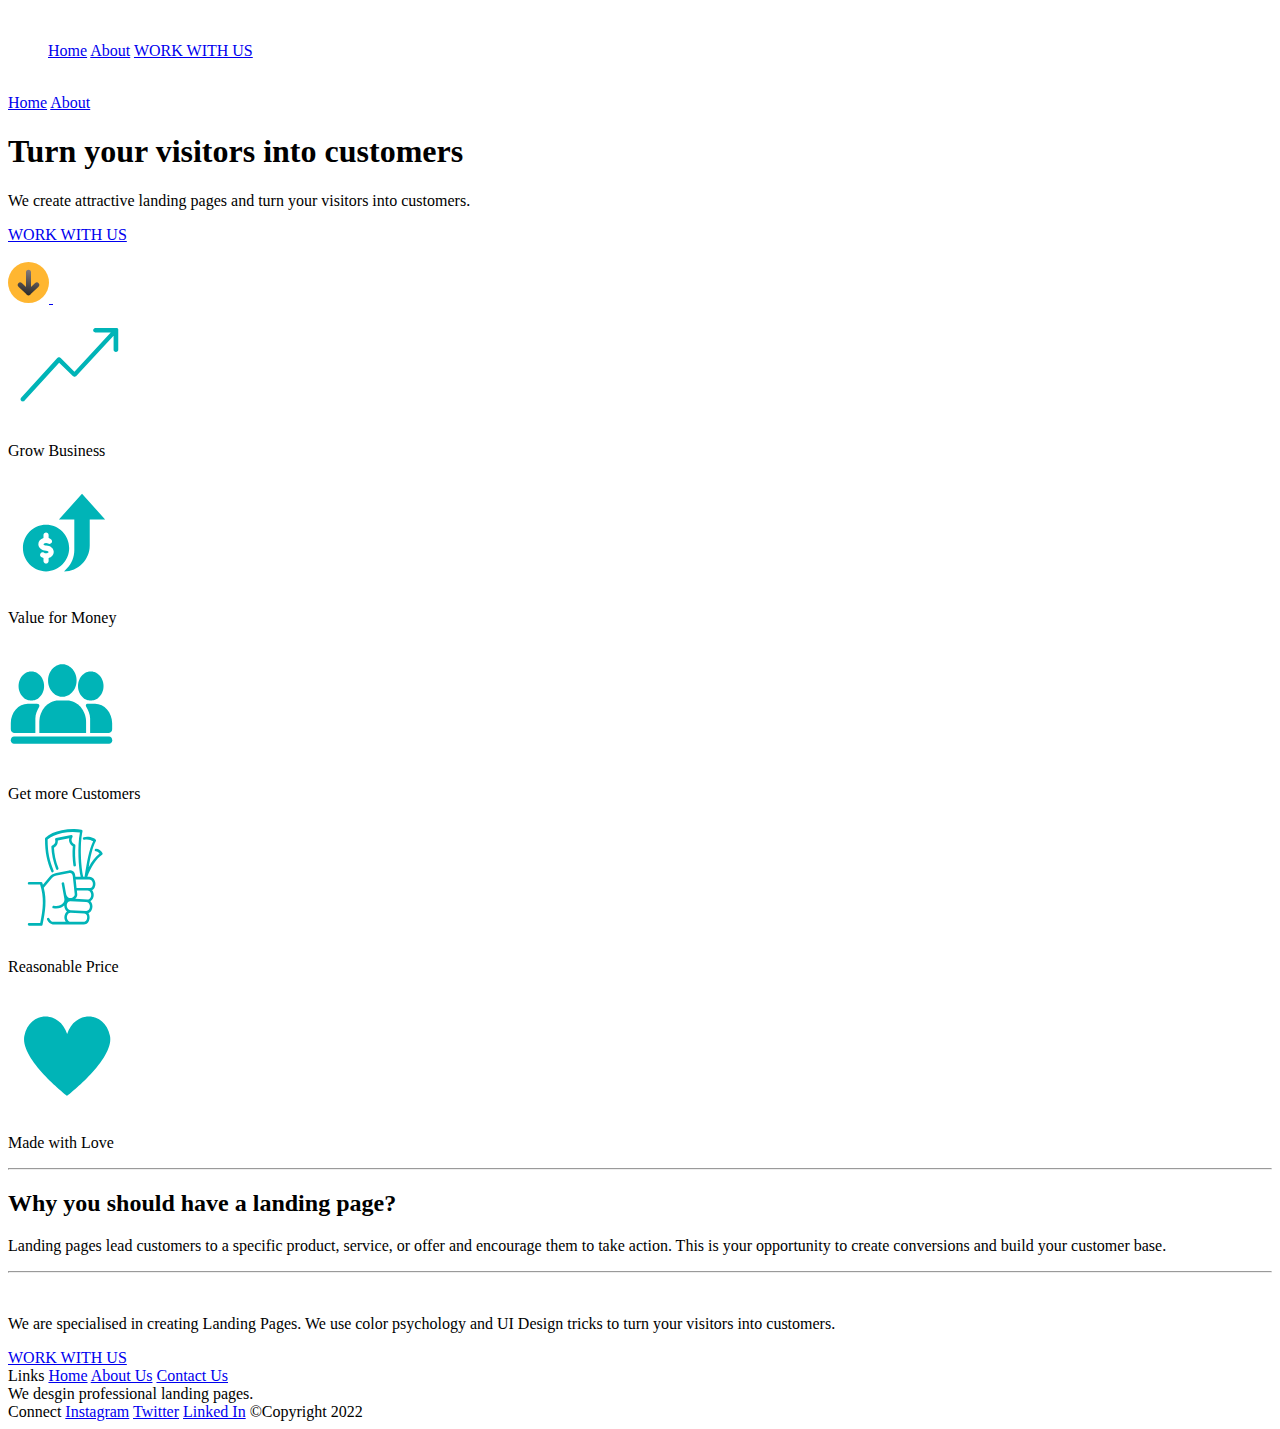
==== index.html @ e15933d2 "Renamed" ====
<!DOCTYPE html>
<html lang="en">
<head>
    <meta charset="UTF-8">
    <meta http-equiv="X-UA-Compatible" content="IE=edge">
    <meta name="viewport" content="width=device-width, initial-scale=1.0">
    <link rel="stylesheet" href="/stylesheets/style.css">
    <link rel="stylesheet" href="/stylesheets/about.css">
    <link rel="stylesheet" href="/stylesheets/style.css">
    <link rel="stylesheet" href="/stylesheets/work.css">
    <script src="/javascripts/script.js"></script>
    <title>Web Fly - Build professional websites</title>
</head>
<body>
    <nav>
        <div class="topNav">
            <div class="navLeft">
                <a href="/" class="logoBtn">
                <img src="images/logo.png" alt="">
                </a>
            </div>
            <div class="navRight">
                <ul>
                    <a class="h-link" href="home.html">Home</a>
                    <a class="h-link" href="about.html">About</a>
                    <a href="mailto:webfly.official@gmail.com" class="cta">WORK WITH US</a>
                </ul>
                <div class="navbar-link" href="javascript:void(0);" onclick="myFunction()">
                    <img class="navbar" id="open" src="images/bars-solid.png" alt="">
                    <img class="navbar" id="close" src="images/close.png" alt="">
    
                </div>
            </div>
        </div>
            <div id="extend">
                <li>
                    <a href="home.html">Home</a>
                    <a href="about.html">About</a>
                </li>
            </div>
    </nav>
    <section class="home">
        <div id="hero">
            <div class="content">
                <div class="top">
                    <div data-aos="fade-right" class="leftHero">
                        <h1>Turn your visitors into customers</h1>
                        <p>We create attractive landing pages and turn your visitors into customers.</p>
                        <a href="mailto:webfly.official@gmail.com" class="cta-home">WORK WITH US</a>
                    </div>
                    <div class="rightHero">
                        <img data-aos="fade-in" src="images/bg.png" alt="">
                    </div>
                </div>
                <div class="bottom">
                    <a href="#scrolling">
                        <svg class="arrow" width="41" height="41" viewBox="0 0 41 41" fill="none" xmlns="http://www.w3.org/2000/svg">
                            <circle cx="20.5" cy="20.5" r="20.5" fill="#FFB631" />
                            <path d="M20.5003 10.25V30.75M20.5003 30.75L28.8521 22.9227M20.5003 30.75L12.1484 22.9227"
                                stroke="url(#paint0_linear_222_142)" stroke-width="5" stroke-linecap="round"
                                stroke-linejoin="round" />
                            <defs>
                                <linearGradient id="paint0_linear_222_142" x1="28.8521" y1="-26.9737" x2="15.0859"
                                    y2="45.3356" gradientUnits="userSpaceOnUse">
                                    <stop stop-color="#FFEFEF" />
                                    <stop offset="1" />
                                </linearGradient>
                            </defs>
                        </svg>
    
                    </a>
                    <img class="wave" src="images/wave.png" alt="">
                </div>
            </div>
        </div>
        <div id="contents">
            <div id="scrolling" class="benifits">
                <div class="icon">
                    <svg width="123" height="115" viewBox="0 0 123 115" fill="none" xmlns="http://www.w3.org/2000/svg">
                        <path
                            d="M110.208 22.8023V22.322C110.224 22.2058 110.224 22.0896 110.208 21.9734C110.156 21.8536 110.079 21.7518 109.974 21.6679L109.695 21.2762H109.368C109.244 21.1768 109.104 21.1037 108.949 21.0582H87.5026C87.3488 21.0582 87.1976 21.0713 87.0477 21.1001C86.8978 21.1276 86.7518 21.1696 86.6108 21.2235C86.4686 21.2786 86.3341 21.3457 86.2072 21.4247C86.0804 21.505 85.9625 21.5948 85.8536 21.6967C85.746 21.7973 85.6486 21.9075 85.564 22.0273C85.4795 22.1459 85.4077 22.2717 85.3488 22.4034C85.2899 22.5364 85.2463 22.6718 85.2155 22.8131C85.1861 22.9533 85.1707 23.0946 85.1707 23.2384C85.1707 23.3809 85.1861 23.5235 85.2155 23.6636C85.2463 23.8038 85.2899 23.9404 85.3488 24.0721C85.4077 24.2051 85.4795 24.3309 85.564 24.4495C85.6486 24.5681 85.746 24.6783 85.8536 24.7801C85.9625 24.8807 86.0804 24.9718 86.2072 25.0508C86.3341 25.1311 86.4686 25.1982 86.6095 25.2521C86.7518 25.3072 86.8978 25.3491 87.0477 25.3767C87.1976 25.4042 87.3488 25.4186 87.5026 25.4186H102.748L66.4286 64.6635L52.7218 50.9282C52.4975 50.6958 52.2298 50.5221 51.9171 50.4071C51.6058 50.2921 51.2842 50.2478 50.9498 50.2741C50.6244 50.2885 50.3143 50.3652 50.0222 50.5018C49.73 50.6383 49.4802 50.824 49.2714 51.0588L13.0927 90.7841C12.994 90.8943 12.9095 91.0129 12.8365 91.1399C12.7634 91.2656 12.7032 91.3986 12.6571 91.5352C12.6122 91.6729 12.5802 91.8131 12.5635 91.9557C12.5469 92.0982 12.5456 92.242 12.5584 92.3845C12.5712 92.5283 12.5981 92.6684 12.6404 92.8074C12.6827 92.9451 12.7391 93.0781 12.8083 93.2063C12.8787 93.3344 12.9607 93.4554 13.0555 93.5692C13.1504 93.6818 13.2554 93.7861 13.372 93.8795C13.4873 93.9729 13.6116 94.0544 13.7449 94.1251C13.8768 94.1957 14.0165 94.2521 14.1613 94.2964C14.3073 94.3407 14.456 94.3706 14.6071 94.3874C14.7583 94.403 14.9108 94.4054 15.0633 94.3934C15.2145 94.3814 15.3644 94.3551 15.5104 94.3143C15.6578 94.2748 15.7987 94.2209 15.9332 94.155C16.0678 94.0879 16.1946 94.0101 16.3125 93.919C16.4316 93.8292 16.5393 93.7286 16.6354 93.6184L51.1369 55.6803L64.8437 68.9808C64.9551 69.0898 65.0769 69.188 65.2088 69.2743C65.3408 69.3605 65.4817 69.4336 65.6304 69.4935C65.7777 69.5534 65.9314 69.5977 66.089 69.6289C66.2479 69.6588 66.4068 69.6744 66.5682 69.6744C66.7297 69.6744 66.8898 69.6588 67.0474 69.6289C67.2063 69.5977 67.3588 69.5534 67.5074 69.4935C67.656 69.4336 67.7957 69.3605 67.9289 69.2743C68.0609 69.188 68.1826 69.0898 68.2941 68.9808L105.593 28.8195V42.774C105.593 42.9165 105.607 43.0579 105.636 43.1993C105.667 43.3394 105.71 43.476 105.769 43.6077C105.828 43.7407 105.9 43.8653 105.985 43.9851C106.07 44.1037 106.167 44.2139 106.274 44.3157C106.383 44.4163 106.501 44.5074 106.628 44.5864C106.755 44.6655 106.889 44.7326 107.031 44.7877C107.172 44.8428 107.318 44.8835 107.468 44.9123C107.618 44.9398 107.769 44.9542 107.923 44.9542C108.076 44.9542 108.228 44.9398 108.378 44.9123C108.528 44.8835 108.674 44.8428 108.815 44.7877C108.957 44.7326 109.09 44.6655 109.218 44.5864C109.345 44.5074 109.463 44.4163 109.571 44.3157C109.68 44.2139 109.776 44.1037 109.862 43.9851C109.946 43.8653 110.018 43.7407 110.077 43.6077C110.136 43.476 110.179 43.3394 110.209 43.1993C110.24 43.0579 110.254 42.9165 110.254 42.774V22.8023H110.208Z"
                            fill="#00B4B7" />
                    </svg>
                    <p>Grow Business</p>
                </div>
                <div class="icon">
                    <svg width="112" height="113" viewBox="0 0 112 113" fill="none" xmlns="http://www.w3.org/2000/svg">
                        <path
                            d="M38.0546 48.7536C25.2866 48.7536 14.9336 59.1979 14.9336 72.0763C14.9336 84.956 25.2866 95.3991 38.0546 95.3991C50.8226 95.3991 61.1756 84.956 61.1756 72.0763C61.1756 59.1979 50.8226 48.7536 38.0546 48.7536ZM40.6236 82.0427V85.0337C40.6236 86.4638 39.4733 87.6244 38.0546 87.6244C36.6359 87.6244 35.4856 86.4638 35.4856 85.0337V82.0851C34.6584 81.8461 33.8826 81.4883 33.1838 81.0222C32.0066 80.2288 31.6881 78.6174 32.4744 77.425C33.2654 76.2385 34.8591 75.9277 36.0409 76.7105C36.5753 77.0672 37.2741 77.259 38.0546 77.259C39.6273 77.259 40.6236 76.4092 40.6236 75.9642C40.6236 75.5181 39.6273 74.6683 38.0546 74.6683C33.8056 74.6683 30.3476 71.7609 30.3476 68.1896C30.3476 65.3752 32.5001 63.001 35.4856 62.11V59.1202C35.4856 57.6888 36.6359 56.5282 38.0546 56.5282C39.4733 56.5282 40.6236 57.6888 40.6236 59.1202V62.0688C41.4508 62.3065 42.2266 62.6644 42.9254 63.1317C44.1026 63.9239 44.4211 65.5365 43.6348 66.7277C42.8484 67.9153 41.2559 68.2308 40.0683 67.4433C39.5339 67.0855 38.8351 66.8936 38.0546 66.8936C36.4819 66.8936 35.4856 67.7435 35.4856 68.1896C35.4856 68.6357 36.4819 69.4856 38.0546 69.4856C42.3036 69.4856 45.7616 72.393 45.7616 75.9642C45.7616 78.7775 43.6091 81.1516 40.6236 82.0427Z"
                            fill="#00B4B7" />
                        <path
                            d="M74.0204 17.6574L50.8994 43.5709H66.3134V74.2999C66.3134 81.1729 63.6056 87.7645 58.7919 92.6212L56.0374 95.3991C70.2229 95.3991 81.7274 83.7954 81.7274 69.4856V43.5709H97.1414L74.0204 17.6574Z"
                            fill="#00B4B7" />
                    </svg>
                    <p>Value for Money</p>
                </div>
                <div class="icon">
                    <svg width="107" height="122" viewBox="0 0 107 122" fill="none" xmlns="http://www.w3.org/2000/svg">
                        <path
                            d="M68.5777 37.5302C68.5777 38.0627 68.5543 38.5939 68.5086 39.1251C68.4629 39.6551 68.3938 40.1812 68.3035 40.7035C68.2121 41.2271 68.0984 41.7431 67.9625 42.2527C67.8276 42.7623 67.6704 43.2642 67.491 43.7561C67.3127 44.2491 67.1132 44.7295 66.8925 45.1997C66.6729 45.6699 66.4333 46.1262 66.1736 46.5697C65.9139 47.0119 65.6352 47.4402 65.3399 47.8519C65.0434 48.2637 64.7291 48.6577 64.3991 49.0351C64.0692 49.4113 63.7237 49.7684 63.3626 50.1064C63.0015 50.4445 62.6258 50.7622 62.238 51.0583C61.849 51.3544 61.4488 51.6276 61.0376 51.8792C60.6252 52.1308 60.2027 52.3583 59.7714 52.5617C59.34 52.765 58.9009 52.9454 58.454 53.0992C58.007 53.2543 57.5534 53.3839 57.0953 53.4881C56.6372 53.591 56.1757 53.6698 55.711 53.7219C55.2462 53.774 54.7803 53.8007 54.3133 53.8007C53.8451 53.8007 53.3793 53.774 52.9145 53.7219C52.4497 53.6698 51.9883 53.591 51.5302 53.4881C51.0721 53.3839 50.6195 53.2543 50.1726 53.0992C49.7245 52.9454 49.2854 52.765 48.854 52.5617C48.4227 52.3583 48.0003 52.1308 47.589 51.8792C47.1766 51.6276 46.7765 51.3544 46.3875 51.0583C45.9996 50.7622 45.6251 50.4445 45.264 50.1064C44.9028 49.7684 44.5562 49.4113 44.2263 49.0351C43.8964 48.6577 43.5832 48.2637 43.2867 47.8519C42.9902 47.4402 42.7116 47.0119 42.4519 46.5697C42.1933 46.1262 41.9525 45.6699 41.733 45.1997C41.5123 44.7295 41.3128 44.2491 41.1344 43.7561C40.955 43.2642 40.7978 42.7623 40.663 42.2527C40.527 41.7431 40.4133 41.2271 40.323 40.7035C40.2316 40.1812 40.1625 39.6551 40.1168 39.1251C40.0711 38.5939 40.0488 38.0627 40.0488 37.5302C40.0488 36.9965 40.0711 36.4653 40.1168 35.9353C40.1625 35.4041 40.2316 34.878 40.323 34.3557C40.4133 33.8334 40.527 33.3162 40.663 32.8066C40.7978 32.297 40.955 31.7962 41.1344 31.3032C41.3128 30.8113 41.5123 30.3297 41.733 29.8595C41.9525 29.3906 42.1933 28.9331 42.4519 28.4908C42.7116 28.0473 42.9902 27.6203 43.2867 27.2085C43.5832 26.7955 43.8964 26.4016 44.2263 26.0254C44.5562 25.648 44.9028 25.2908 45.264 24.9528C45.6251 24.6148 45.9996 24.2971 46.3875 24.001C46.7765 23.7048 47.1766 23.4316 47.589 23.1813C48.0003 22.9296 48.4227 22.7022 48.854 22.4976C49.2854 22.2942 49.7245 22.115 50.1726 21.96C50.6195 21.805 51.0721 21.6766 51.5302 21.5724C51.9883 21.4682 52.4497 21.3907 52.9145 21.3373C53.3793 21.2852 53.8451 21.2598 54.3133 21.2598C54.7803 21.2598 55.2462 21.2852 55.711 21.3373C56.1757 21.3907 56.6372 21.4682 57.0953 21.5724C57.5534 21.6766 58.007 21.805 58.454 21.96C58.9009 22.115 59.34 22.2942 59.7714 22.4976C60.2027 22.7022 60.6252 22.9296 61.0376 23.1813C61.4488 23.4316 61.849 23.7048 62.238 24.001C62.6258 24.2971 63.0015 24.6148 63.3626 24.9528C63.7237 25.2908 64.0692 25.648 64.3991 26.0254C64.7291 26.4016 65.0434 26.7955 65.3399 27.2085C65.6352 27.6203 65.9139 28.0473 66.1736 28.4908C66.4333 28.9331 66.6729 29.3906 66.8925 29.8595C67.1132 30.3297 67.3127 30.8113 67.491 31.3032C67.6704 31.7962 67.8276 32.297 67.9625 32.8066C68.0984 33.3162 68.2121 33.8334 68.3035 34.3557C68.3938 34.878 68.4629 35.4041 68.5086 35.9353C68.5543 36.4653 68.5777 36.9965 68.5777 37.5302Z"
                            fill="#00B4B7" />
                        <path
                            d="M101.068 100.804H5.97261C4.2294 100.804 2.80273 99.1758 2.80273 97.1882C2.80273 95.1994 4.2294 93.5727 5.97261 93.5727H101.068C102.812 93.5727 104.238 95.1994 104.238 97.1882C104.238 99.1758 102.812 100.804 101.068 100.804Z"
                            fill="#00B4B7" />
                        <path
                            d="M78.0877 79.1094C78.0877 67.1775 69.5288 57.4163 59.0684 57.4163H50.3513C39.8898 57.4163 31.332 67.1775 31.332 79.1094V89.9572H78.0877V79.1094Z"
                            fill="#00B4B7" />
                        <path
                            d="M95.5212 43.0431C95.5212 43.521 95.5011 43.9963 95.4599 44.4703C95.4197 44.9443 95.3584 45.4158 95.2771 45.8834C95.1946 46.3498 95.0932 46.8124 94.9728 47.2686C94.8513 47.7249 94.7109 48.1722 94.5504 48.6132C94.391 49.0529 94.2127 49.4837 94.0154 49.9044C93.8181 50.3237 93.6041 50.7329 93.3711 51.1294C93.1393 51.5247 92.8908 51.9072 92.6255 52.2757C92.3602 52.6443 92.0805 52.9976 91.7851 53.3343C91.4897 53.6711 91.1799 53.9914 90.8566 54.2938C90.5345 54.5963 90.199 54.8797 89.8513 55.144C89.5035 55.4083 89.1458 55.6536 88.7779 55.8785C88.409 56.1035 88.0312 56.3068 87.6455 56.4885C87.2599 56.6715 86.8664 56.8317 86.4663 56.9702C86.0673 57.1087 85.6616 57.2244 85.2525 57.3171C84.8424 57.4099 84.43 57.4798 84.0131 57.5268C83.5974 57.5738 83.1805 57.5967 82.7625 57.5967C82.3457 57.5967 81.9288 57.5738 81.512 57.5268C81.0962 57.4798 80.6838 57.4099 80.2737 57.3171C79.8635 57.2244 79.4589 57.1087 79.0588 56.9702C78.6598 56.8317 78.2663 56.6715 77.8807 56.4885C77.4939 56.3068 77.1172 56.1035 76.7482 55.8785C76.3804 55.6536 76.0215 55.4083 75.6749 55.144C75.3272 54.8797 74.9917 54.595 74.6684 54.2938C74.3463 53.9914 74.0365 53.6711 73.7411 53.3343C73.4457 52.9976 73.166 52.6443 72.9007 52.2757C72.6354 51.9072 72.3869 51.5247 72.1551 51.1294C71.9221 50.7329 71.7081 50.3237 71.5108 49.9044C71.3135 49.4837 71.1352 49.0529 70.9758 48.6132C70.8153 48.1722 70.6749 47.7249 70.5534 47.2686C70.4319 46.8124 70.3305 46.3498 70.2491 45.8834C70.1677 45.4158 70.1064 44.9443 70.0652 44.4703C70.0251 43.9963 70.0039 43.521 70.0039 43.0431C70.0039 42.5666 70.0251 42.0913 70.0652 41.6173C70.1064 41.1432 70.1677 40.6718 70.2491 40.2041C70.3305 39.7377 70.4319 39.2751 70.5534 38.8189C70.6749 38.3626 70.8153 37.9153 70.9758 37.4743C71.1352 37.0346 71.3135 36.6038 71.5108 36.1832C71.7081 35.7625 71.9221 35.3546 72.1551 34.9581C72.3869 34.5616 72.6354 34.1803 72.9007 33.8118C73.166 33.4433 73.4457 33.09 73.7411 32.7532C74.0365 32.4164 74.3463 32.0962 74.6684 31.7937C74.9917 31.4913 75.3272 31.2079 75.6749 30.9435C76.0215 30.6792 76.3804 30.4339 76.7482 30.209C77.1172 29.984 77.4939 29.7807 77.8807 29.599C78.2663 29.416 78.6598 29.2559 79.0588 29.1173C79.4589 28.9788 79.8635 28.8632 80.2737 28.7704C80.6838 28.6776 81.0962 28.6077 81.512 28.5607C81.9288 28.5137 82.3457 28.4908 82.7625 28.4908C83.1805 28.4908 83.5974 28.5137 84.0131 28.5607C84.43 28.6077 84.8424 28.6776 85.2525 28.7704C85.6616 28.8632 86.0673 28.9788 86.4663 29.1173C86.8664 29.2559 87.2599 29.416 87.6455 29.599C88.0312 29.7807 88.409 29.984 88.7779 30.209C89.1458 30.4339 89.5035 30.6792 89.8513 30.9435C90.199 31.2079 90.5345 31.4913 90.8566 31.7937C91.1799 32.0962 91.4897 32.4164 91.7851 32.7532C92.0805 33.09 92.3602 33.4433 92.6255 33.8118C92.8908 34.1803 93.1393 34.5616 93.3711 34.9581C93.6041 35.3546 93.8181 35.7625 94.0154 36.1832C94.2127 36.6038 94.391 37.0346 94.5504 37.4743C94.7109 37.9153 94.8513 38.3626 94.9728 38.8189C95.0932 39.2751 95.1946 39.7377 95.2771 40.2041C95.3584 40.6718 95.4197 41.1432 95.4599 41.6173C95.5011 42.0913 95.5212 42.5666 95.5212 43.0431Z"
                            fill="#00B4B7" />
                        <path
                            d="M87.0418 60.8513H79.2754C78.0873 60.8513 77.4531 62.3878 78.0873 63.4718C80.147 66.9068 82.1288 71.065 82.1288 75.4939V89.9572H100.989C102.733 89.9572 104.159 88.3293 104.159 86.3404V80.2849C104.079 69.6188 96.3932 60.8513 87.0418 60.8513Z"
                            fill="#00B4B7" />
                        <path
                            d="M36.0866 43.0431C36.0866 43.521 36.0654 43.9963 36.0253 44.4703C35.9841 44.9443 35.9228 45.4158 35.8414 45.8834C35.76 46.3498 35.6586 46.8124 35.5371 47.2686C35.4156 47.7249 35.2752 48.1722 35.1147 48.6132C34.9553 49.0529 34.777 49.4837 34.5797 49.9044C34.3824 50.3237 34.1684 50.7329 33.9355 51.1294C33.7036 51.5247 33.4551 51.9072 33.1898 52.2757C32.9245 52.6443 32.6448 52.9976 32.3494 53.3343C32.054 53.6711 31.7442 53.9914 31.4221 54.2938C31.0988 54.5963 30.7634 54.8797 30.4156 55.144C30.069 55.4083 29.7101 55.6536 29.3423 55.8785C28.9733 56.1035 28.5966 56.3068 28.2098 56.4885C27.8242 56.6715 27.4308 56.8317 27.0306 56.9702C26.6316 57.1087 26.2259 57.2244 25.8168 57.3171C25.4067 57.4099 24.9943 57.4798 24.5785 57.5268C24.1617 57.5738 23.7448 57.5967 23.328 57.5967C22.91 57.5967 22.4931 57.5738 22.0774 57.5268C21.6606 57.4798 21.2482 57.4099 20.838 57.3171C20.4289 57.2244 20.0232 57.1087 19.6242 56.9702C19.2241 56.8317 18.8306 56.6715 18.445 56.4885C18.0593 56.3068 17.6815 56.1035 17.3126 55.8785C16.9448 55.6536 16.587 55.4083 16.2392 55.144C15.8915 54.8797 15.556 54.595 15.2339 54.2938C14.9106 53.9914 14.6008 53.6711 14.3054 53.3343C14.0101 52.9976 13.7303 52.6443 13.465 52.2757C13.1998 51.9072 12.9512 51.5247 12.7194 51.1294C12.4864 50.7329 12.2724 50.3237 12.0751 49.9044C11.8779 49.4837 11.6995 49.0529 11.5401 48.6132C11.3796 48.1722 11.2392 47.7249 11.1177 47.2686C10.9973 46.8124 10.8959 46.3498 10.8134 45.8834C10.7321 45.4158 10.6708 44.9443 10.6306 44.4703C10.5894 43.9963 10.5693 43.521 10.5693 43.0431C10.5693 42.5666 10.5894 42.0913 10.6306 41.6173C10.6708 41.1432 10.7321 40.6718 10.8134 40.2041C10.8959 39.7377 10.9973 39.2751 11.1177 38.8189C11.2392 38.3626 11.3796 37.9153 11.5401 37.4743C11.6995 37.0346 11.8779 36.6038 12.0751 36.1832C12.2724 35.7625 12.4864 35.3546 12.7194 34.9581C12.9512 34.5616 13.1998 34.1803 13.465 33.8118C13.7303 33.4433 14.0101 33.09 14.3054 32.7532C14.6008 32.4164 14.9106 32.0962 15.2339 31.7937C15.556 31.4913 15.8915 31.2079 16.2392 30.9435C16.587 30.6792 16.9448 30.4339 17.3126 30.209C17.6815 29.984 18.0593 29.7807 18.445 29.599C18.8306 29.416 19.2241 29.2559 19.6242 29.1173C20.0232 28.9788 20.4289 28.8632 20.838 28.7704C21.2482 28.6776 21.6606 28.6077 22.0774 28.5607C22.4931 28.5137 22.91 28.4908 23.328 28.4908C23.7448 28.4908 24.1617 28.5137 24.5785 28.5607C24.9943 28.6077 25.4067 28.6776 25.8168 28.7704C26.2259 28.8632 26.6316 28.9788 27.0306 29.1173C27.4308 29.2559 27.8242 29.416 28.2098 29.599C28.5966 29.7807 28.9733 29.984 29.3423 30.209C29.7101 30.4339 30.0679 30.6792 30.4156 30.9435C30.7634 31.2079 31.0988 31.4913 31.4221 31.7937C31.7442 32.0962 32.054 32.4164 32.3494 32.7532C32.6448 33.09 32.9245 33.4433 33.1898 33.8118C33.4551 34.1803 33.7036 34.5616 33.9355 34.9581C34.1684 35.3546 34.3824 35.7625 34.5797 36.1832C34.777 36.6038 34.9553 37.0346 35.1147 37.4743C35.2752 37.9153 35.4156 38.3626 35.5371 38.8189C35.6586 39.2751 35.76 39.7377 35.8414 40.2041C35.9228 40.6718 35.9841 41.1432 36.0253 41.6173C36.0654 42.0913 36.0866 42.5666 36.0866 43.0431Z"
                            fill="#00B4B7" />
                        <path
                            d="M27.3693 75.4939C27.3693 71.2455 29.2707 67.1775 31.1722 63.834C31.8064 62.7487 31.1722 61.2122 30.0632 61.0318C29.2707 60.9415 28.4783 60.8513 27.6067 60.8513H19.8403C10.4889 60.8513 2.80273 69.6188 2.80273 80.2849V86.3404C2.80273 88.3293 4.2294 89.9572 5.97261 89.9572H27.3693V75.4939Z"
                            fill="#00B4B7" />
                    </svg>
                    <p>Get more Customers</p>
                </div>
                <div class="icon">
                    <svg width="114" height="119" viewBox="0 0 114 119" fill="none" xmlns="http://www.w3.org/2000/svg">
                        <path
                            d="M62.5365 93.8526L76.1927 94.5096C77.5299 94.5802 78.1141 95.174 78.6509 96.1024C79.4204 97.4387 79.3266 99.2646 78.6437 100.655C77.9621 102.039 76.7295 102.801 75.6762 102.801H61.8204C60.8455 102.517 59.9715 101.679 59.4217 100.565C58.7377 99.1815 58.746 97.4089 59.4288 96.0194C60.1104 94.636 61.3039 93.86 62.5365 93.8526ZM62.2064 82.2265L78.2341 83.0769C79.5581 83.1537 80.7314 83.8677 81.4023 85.2375C82.0839 86.6208 82.0839 88.3922 81.3952 89.7905C80.7112 91.1825 79.5177 91.9498 78.2804 91.9572L62.6161 91.1875C61.2908 91.1255 60.1104 90.4003 59.4419 89.0368C58.7139 87.548 58.5192 85.6515 59.1438 84.3933C59.8326 82.9814 61.045 82.1645 62.2064 82.2265ZM79.5854 71.5425C80.8264 71.5425 82.0115 72.3173 82.6943 73.6994C83.37 75.0865 83.37 76.8641 82.6789 78.2549C82.0174 79.5986 80.6376 80.656 79.4251 80.5865L67.144 79.854C68.5357 78.6702 69.4632 76.9893 69.2637 75.182L68.8742 71.5611L79.5854 71.5425ZM81.2752 60.509C82.5162 60.509 83.7013 61.2714 84.3841 62.6547C85.0598 64.0456 85.0598 65.8182 84.377 67.2077C83.9471 68.0742 83.3747 68.8849 82.1766 68.8849L68.5892 68.9035L67.6879 60.5301L81.2752 60.509ZM66.3223 10.1138C62.1862 10.0518 57.8589 10.4732 53.7478 11.3162C47.1726 12.6735 41.1674 15.0882 37.4221 18.6818C37.1561 18.9371 37.0052 19.2892 37.0052 19.6623C37.0052 34.1766 38.9979 41.6921 43.223 52.5447C43.8452 54.2404 46.2844 53.2017 45.5826 51.5344C41.4999 41.0426 39.6961 34.0662 39.6178 20.4321C42.8169 17.5463 48.1606 15.1936 54.2466 13.9404C60.152 12.7169 66.4944 12.6338 71.9106 13.4086C69.2197 27.4357 70.5058 48.0859 72.6469 57.86L67.3969 57.8737L67.277 56.732C67.0668 54.7809 66.3697 53.1397 65.1371 52.2943C63.7252 51.3411 62.4641 51.1403 61.0331 51.4167L48.1927 53.8884C44.8475 54.5305 42.8786 56.1246 41.1757 58.165L34.9366 65.6657C34.7514 65.0447 34.559 64.4149 34.3476 63.7852C34.1695 63.2584 33.685 62.8989 33.1471 62.9064H21.1581C19.4196 62.9064 19.3352 65.564 21.1581 65.564H32.0878C36.25 78.5611 35.2442 89.819 32.2196 104.016H21.1581C19.3614 103.904 19.3614 106.776 21.1581 106.674H33.3145C33.9094 106.674 34.4212 106.245 34.5542 105.642C37.4909 92.1952 38.8506 81.0328 35.7952 68.7411L43.1042 59.9103C44.6385 58.0695 45.8094 57.0593 48.6594 56.5126L61.4915 54.0359C63.5862 53.6331 64.5612 55.3784 64.7417 57.0382L66.7153 75.1993C66.8483 76.4587 65.9743 77.7045 64.6265 78.4185C63.2811 79.1313 61.4844 79.2627 60.2114 78.4235C58.7484 77.4566 58.2639 75.9877 58.0109 74.582L56.162 64.2997C56.0634 63.6576 55.5255 63.194 54.9021 63.194C54.0946 63.194 53.4913 63.9675 53.6564 64.7918L56.3805 79.9135C56.9505 83.1041 53.3916 87.9286 45.8497 86.7027C44.1314 86.3779 43.7289 89.0975 45.4519 89.333C50.0867 90.0855 53.8416 88.779 56.2154 86.5775C56.276 87.8716 56.6406 89.1459 57.1773 90.2528C57.6286 91.1738 58.2651 91.9287 58.9954 92.5101C58.2591 93.1125 57.6226 93.8873 57.1702 94.8083C56.0979 96.9875 56.0836 99.608 57.15 101.791C57.3293 102.15 57.5431 102.488 57.7734 102.809L46.0801 102.801C44.6278 102.809 43.8061 102.448 43.1244 101.883C42.4416 101.306 41.8859 100.448 41.3088 99.4109C40.4609 97.875 38.2521 99.2038 39.1012 100.74C39.7175 101.854 40.4193 103.03 41.5344 103.959C42.6471 104.885 44.1635 105.48 46.0801 105.467H75.6892C77.8374 105.467 80.0248 104.151 80.919 101.884C82.0922 98.8927 81.6944 96.5325 80.4939 94.1464C81.8346 93.5637 82.9472 92.4556 83.6633 91.0102C84.7368 88.831 84.7499 86.2068 83.6835 84.0289C83.3451 83.3496 82.9081 82.762 82.4105 82.2637C83.4638 81.6328 84.3592 80.6783 84.9482 79.4796C86.0229 77.3004 86.0229 74.67 84.9553 72.4983C84.7107 71.9938 84.4055 71.5289 84.0611 71.1137C85.346 70.4976 86.1963 69.3349 86.638 68.4349C87.7127 66.2533 87.7127 63.6241 86.6463 61.4511C85.5799 59.2719 83.5315 57.8464 81.2634 57.8464L79.3004 57.8526C82.7276 48.407 88.2482 39.8452 94.048 35.8314C94.6109 35.4446 94.7914 34.6612 94.4529 34.0551C93.0279 31.473 90.7016 29.7822 88.0048 29.7574C86.467 29.7364 86.1559 32.0197 87.5797 32.2081C89.4215 32.4486 90.6078 33.2171 91.578 34.4765C87.3089 37.7007 83.6704 42.5388 80.7278 48.138C82.5577 37.2929 84.4079 28.6827 87.9181 22.0956C88.2162 21.5266 88.0856 20.8151 87.5999 20.4048C86.2081 19.2433 84.3461 18.3917 82.2906 17.9764C81.2634 17.7694 80.1911 17.6715 79.0962 17.7C78.0084 17.7273 76.9088 17.8884 75.8282 18.1909C74.0992 18.5925 74.7939 21.3134 76.4849 20.7605C79.6353 19.8817 83.0743 20.9676 85.1619 22.3435C80.7872 31.3404 78.9834 42.8016 76.5716 57.8613H75.2641C73.1242 48.7045 71.533 25.854 74.5041 12.3636C74.6632 11.6186 74.1906 10.8823 73.4686 10.7583C71.2136 10.353 68.8006 10.1472 66.3223 10.1138Z"
                            fill="#00B4B7" />
                        <path fill-rule="evenodd" clip-rule="evenodd"
                            d="M63.2388 16.0638L48.0994 19.0536C47.356 19.2074 46.9059 19.9945 47.1232 20.7494C47.5353 22.1625 47.2895 23.6835 46.4476 24.8673C45.8835 25.6631 45.1081 26.2445 44.2329 26.5345C43.6973 26.7155 43.3387 27.2485 43.3458 27.8311C43.4919 34.6959 45.2422 42.5499 48.0507 50.0792C48.648 51.7898 51.0942 50.7944 50.4316 49.1173C47.7799 42.0194 46.1839 34.9724 45.9773 28.648C46.8929 28.1423 47.8666 27.3452 48.496 26.4589C49.5042 25.0433 49.9602 23.1517 49.8414 21.4274L61.2212 19.1726C60.8507 20.5374 60.903 21.72 61.3281 23.1046C61.8732 24.8896 63.2507 26.4676 64.7885 27.3663C64.1793 34.3377 64.6092 39.9282 65.3775 46.3232C65.5912 48.0884 68.1289 47.7574 67.9187 45.9923C67.1433 39.5266 66.7657 33.6311 67.4141 26.6895C67.4746 26.0734 67.1231 25.4908 66.5662 25.2912C65.2267 24.8152 64.1936 23.707 63.7625 22.3026C63.3374 20.8969 63.5772 19.366 64.4049 18.1723C65.0557 17.2414 64.3254 15.8506 63.2388 16.0638Z"
                            fill="#00B4B7" />
                    </svg>
                    <p>Reasonable Price</p>
                </div>
                <div class="icon">
                    <svg width="119" height="122" viewBox="0 0 119 122" fill="none" xmlns="http://www.w3.org/2000/svg">
                        <path
                            d="M101.999 44.042C97.139 18.4372 66.6762 18.009 59.1643 41.9451C51.6537 18.0102 21.1897 18.4372 16.3305 44.042C11.9213 67.2716 59.1643 103.921 59.1643 103.921C59.1643 103.921 106.407 67.2716 101.999 44.042Z"
                            fill="#00B4B7" />
                    </svg>
                    <p>Made with Love</p>
                </div>
            </div>
            <hr class="line">
            <div class="why">
                <h2>Why you should have a landing page?</h2>
                <p>Landing pages lead customers to a specific product, service, or offer and encourage them to take action.
                    This is your opportunity to create conversions and build your customer base.</p>
            </div>
            <hr class="line">
            <div class="service">
                <img src="images/landing.png" alt="">
                <p>We are specialised in creating Landing Pages. We use color psychology and UI Design tricks to turn your
                    visitors into customers.</p>
                <a href="mailto:webfly.official@gmail.com" class="cta">WORK WITH US</a>
            </div>
        </div>
    </section>    
    <footer id="footer">
        <div class="f-1">
                <a class="footer-head">Links</a>
                <a href="home.html" class="footer-links">Home</a>
                <a href="about.html" class="footer-links">About Us</a>
                <a href="mailto:webfly.official@gmail.com" class="footer-links">Contact Us</a>
        </div>
        <div class="f-1">
                <a class="footer-head">We desgin professional landing pages.</a>                
        </div>
        <div class="f-1">
                <a class="footer-head">Connect</a>
                <a href="https://instagram.com/web__fly" target="_blank" class="footer-links">Instagram</a>
                <a href="https://twitter.com/WebFly5" target="_blank" class="footer-links">Twitter</a>
                <a href="https://www.linkedin.com/company/web-fly" target="_blank" class="footer-links">Linked In</a>
                <a class="footer-links">&COPY;Copyright 2022</a>
        </div>
    </footer>
</body>
</html>
<script>
    function myFunction() {
  var x = document.getElementById("extend");
  var close = document.getElementById("close");
  var open = document.getElementById("open");
  if ( x.style.display === "block") {
    close.style.display = "none";
    open.style.display = "block";
    x.style.display = "none";
  } else {
    close.style.display = "block";
    open.style.display = "none";
    x.style.display = "block";
  }
}
  window.addEventListener('scroll', function () {
    let header = document.querySelector('nav');
    let windowPosition = window.scrollY > 0;
    header.classList.toggle('scrolling-active', windowPosition);
  })
</script>
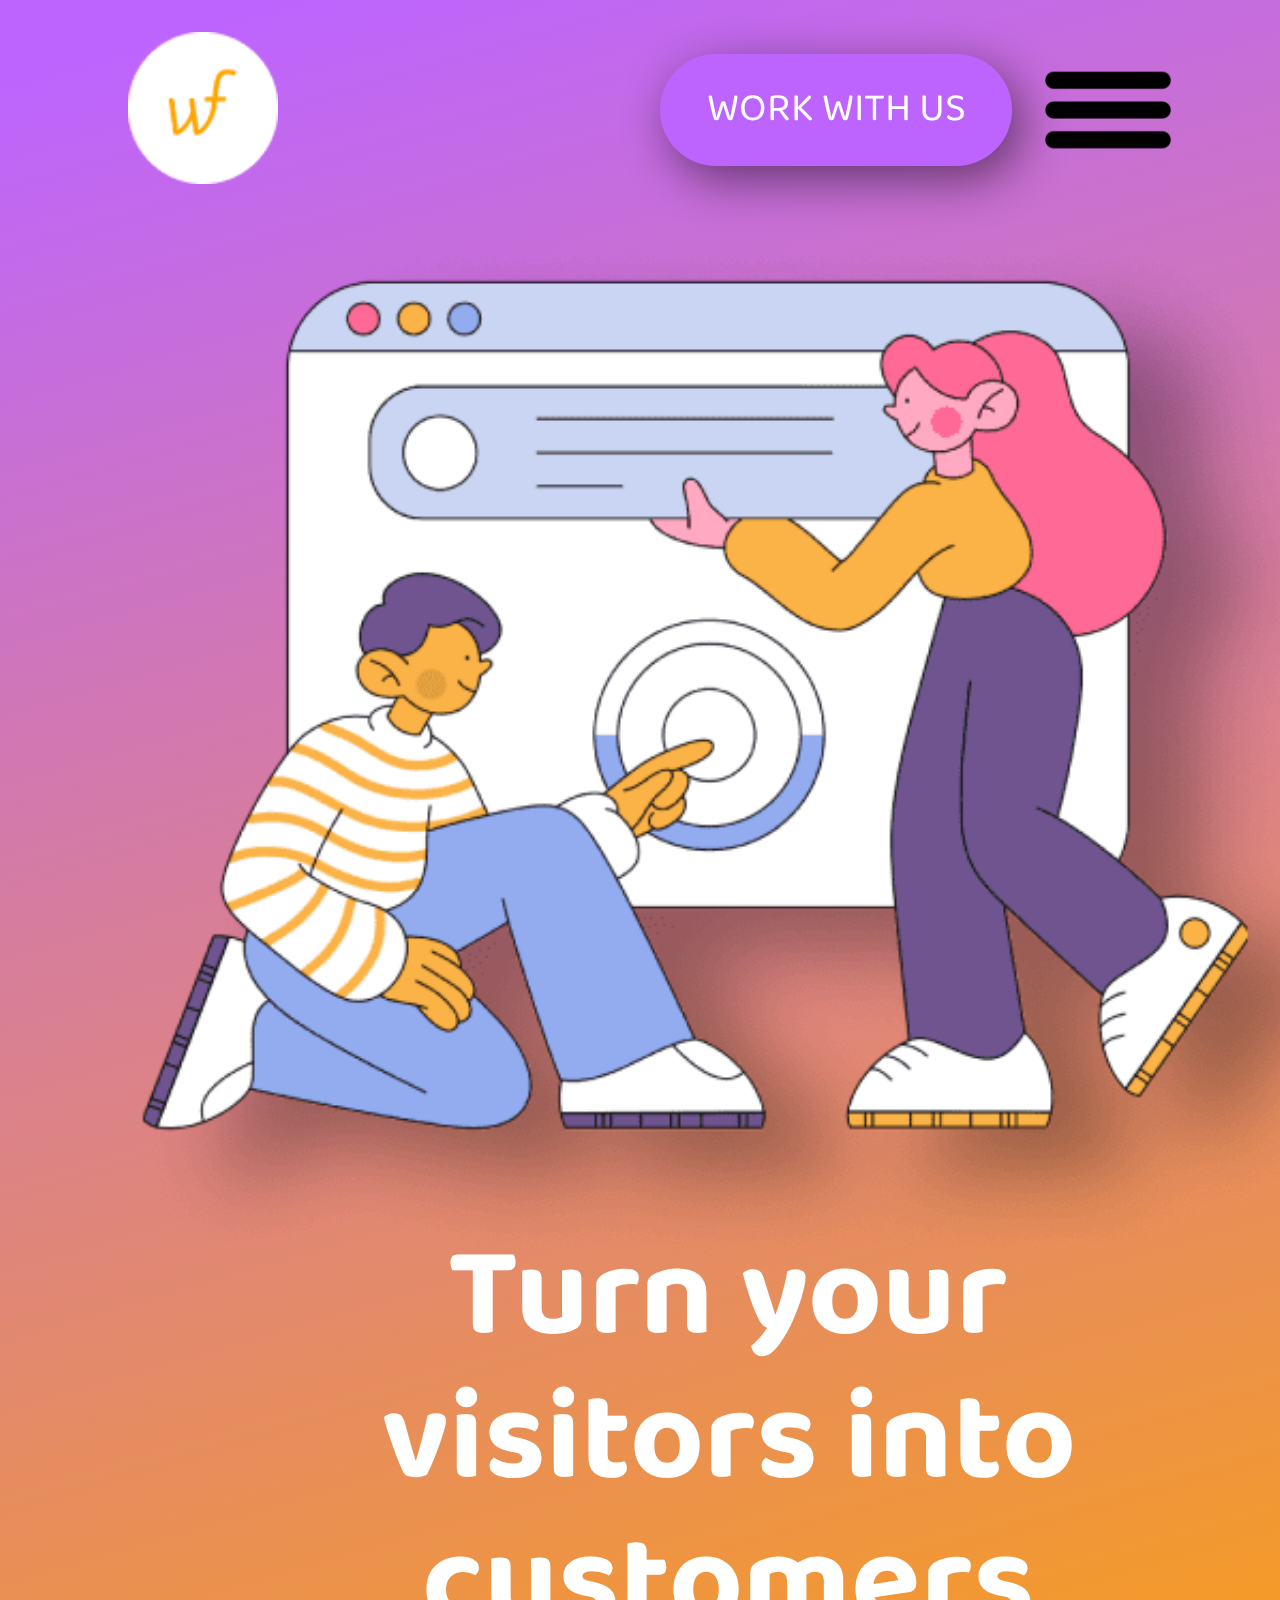
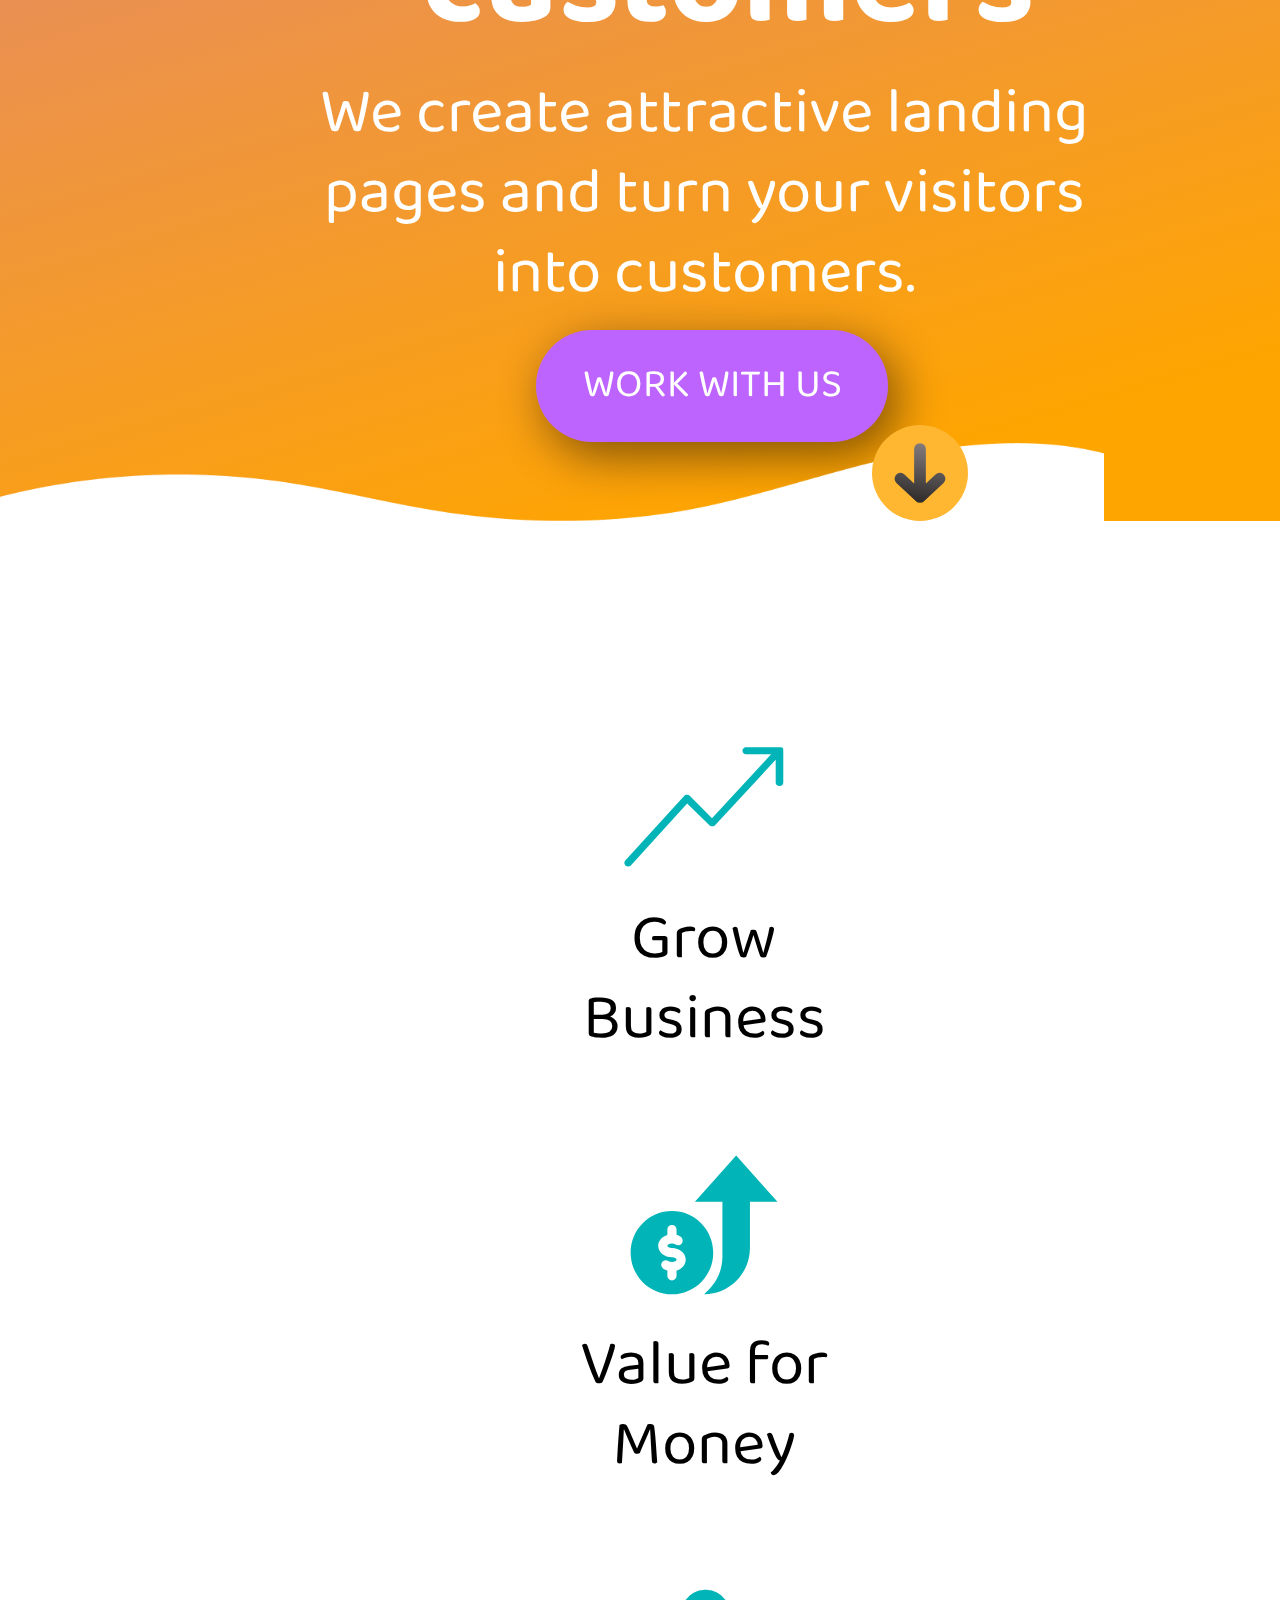
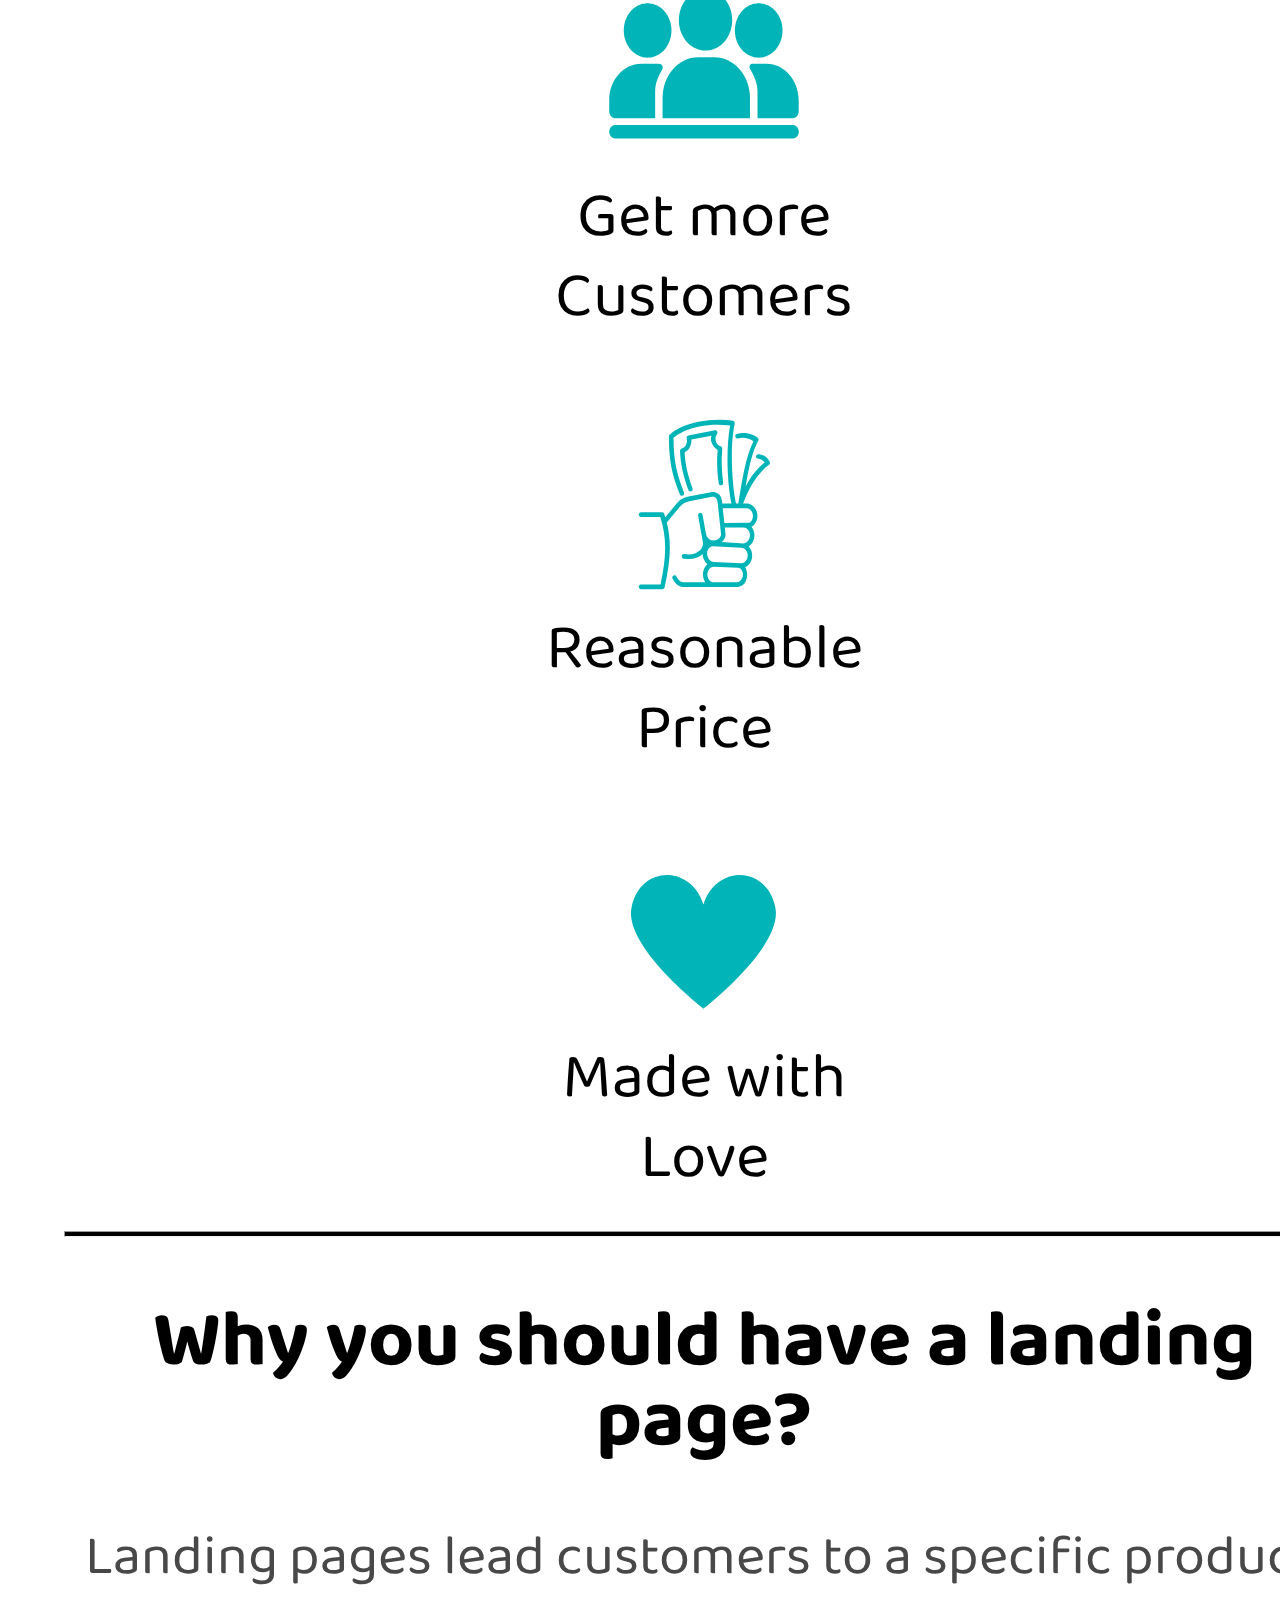
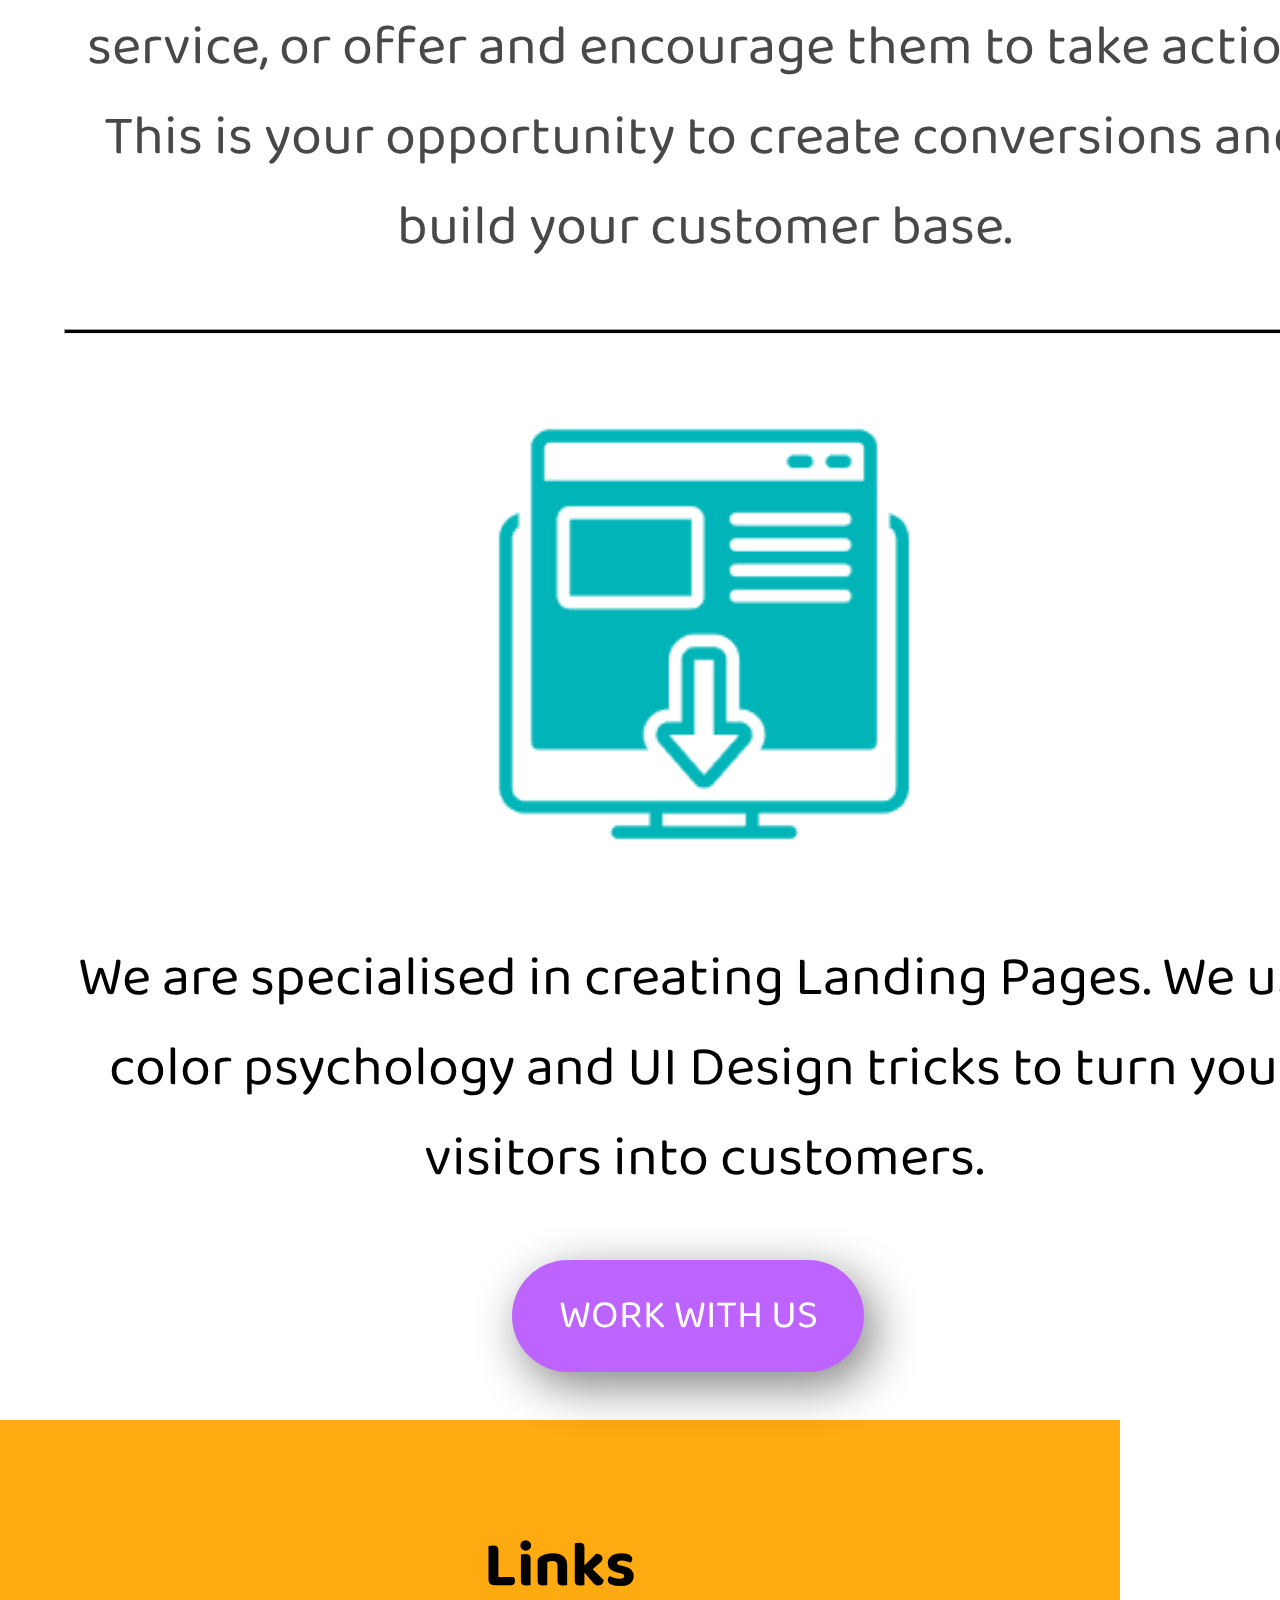
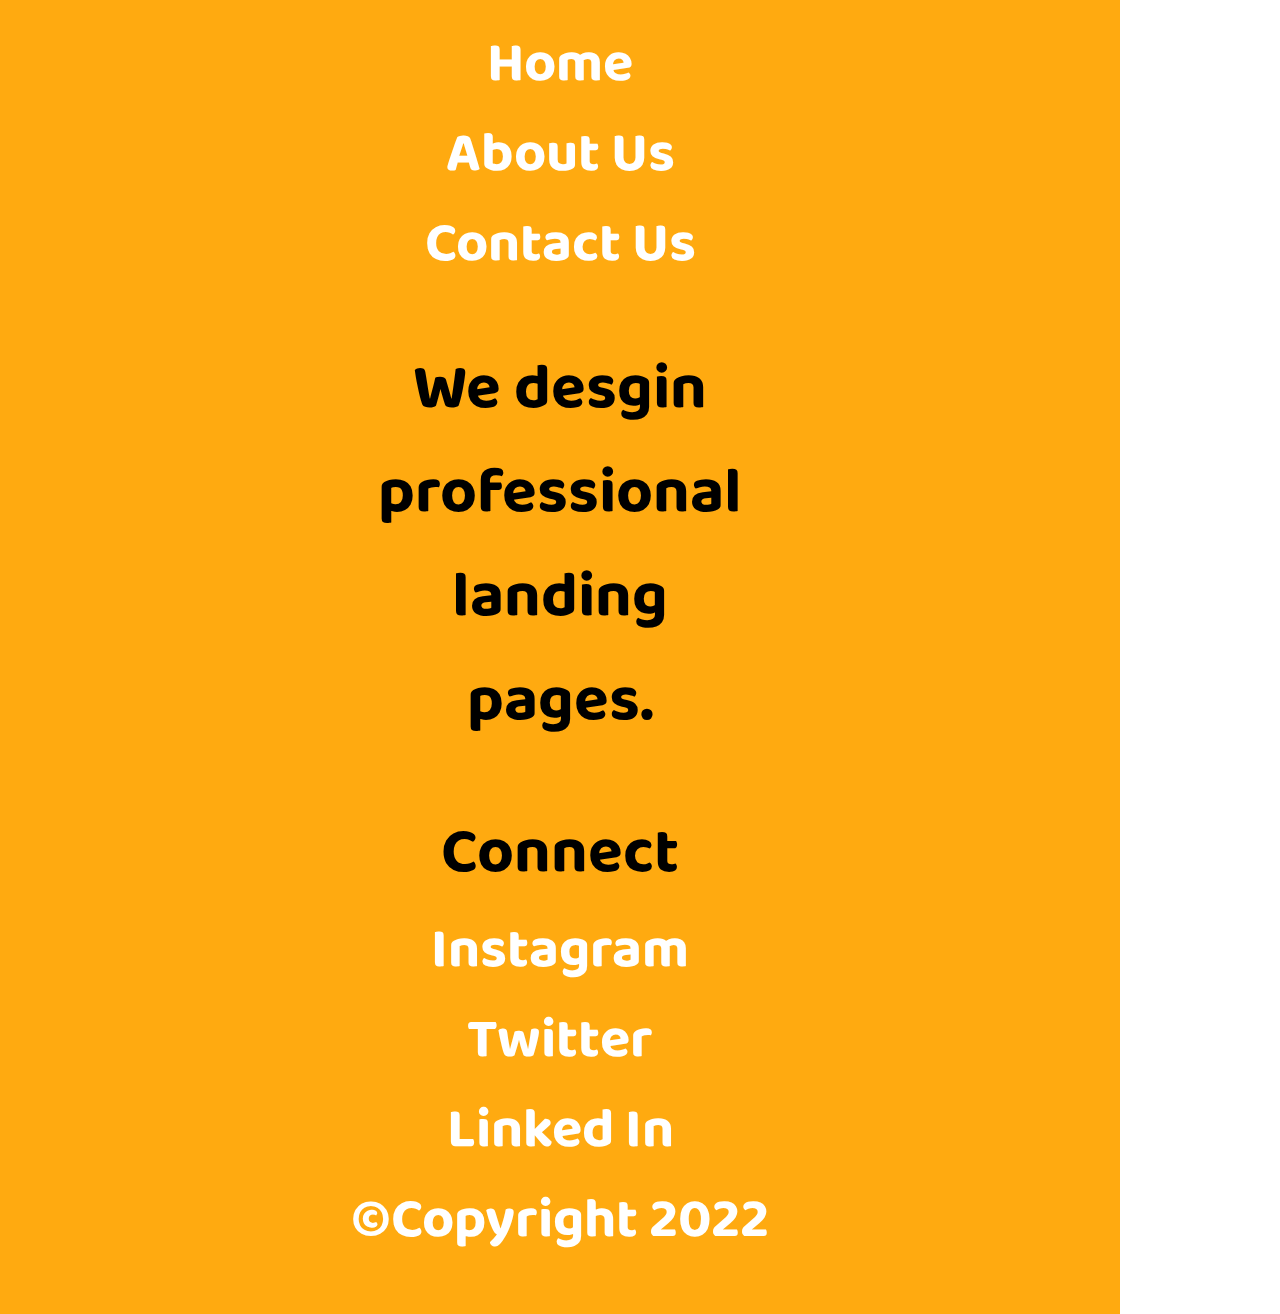
==== commit e48f4565: "Update index.html" ====
--- a/index.html
+++ b/index.html
@@ -4,11 +4,7 @@
     <meta charset="UTF-8">
     <meta http-equiv="X-UA-Compatible" content="IE=edge">
     <meta name="viewport" content="width=device-width, initial-scale=1.0">
-    <link rel="stylesheet" href="/stylesheets/style.css">
-    <link rel="stylesheet" href="/stylesheets/about.css">
-    <link rel="stylesheet" href="/stylesheets/style.css">
-    <link rel="stylesheet" href="/stylesheets/work.css">
-    <script src="/javascripts/script.js"></script>
+    <link rel="stylesheet" href="stylesheets/style.css">
     <title>Web Fly - Build professional websites</title>
 </head>
 <body>
--- a/stylesheets/style.css
+++ b/stylesheets/style.css
@@ -0,0 +1,661 @@
+@import url('https://fonts.googleapis.com/css2?family=Baloo+Bhai+2:wght@700&display=swap');
+
+* {
+  scroll-behavior: smooth;
+}
+
+body {
+  margin: 0rem;
+  padding: 0rem;
+  overflow-x: hidden;
+  text-decoration: none;
+}
+
+.scrolling-active {
+  background-color: rgb(255, 234, 234);
+  transition: 0.5s ease-in;
+}
+
+/* header */
+nav {
+  display: flex;
+  flex-direction: row;
+  width: 100%;
+  height: 5rem;
+  background-color: transparent;
+  padding: 0rem 4rem;
+  position: fixed;
+  z-index: 2;
+}
+
+.topNav {
+  display: flex;
+  flex-direction: row;
+  width: 100vw;
+}
+
+#extend {
+  display: none;
+}
+
+.navLeft {
+  width: 20%;
+  display: flex;
+  justify-content: center;
+  align-items: center;
+}
+
+.navLeft img {
+  height: 4rem;
+  width: 4rem;
+}
+
+.navRight {
+  width: 80%;
+  display: flex;
+  flex-direction: row;
+  justify-content: center;
+  align-items: center;
+}
+
+
+.h-link {
+  color: black;
+  font-family: 'Baloo Bhai 2', cursive;
+  text-decoration: none;
+  font-size: 1.4rem;
+  margin: 0rem 3rem;
+}
+
+.cta {
+  background: #BD64FF;
+  color: white;
+  font-family: 'Baloo Bhai 2', cursive;
+  text-decoration: none;
+  padding: 1rem 1rem;
+  border-radius: 100px;
+  font-size: 1rem;
+  filter: drop-shadow(10px 14px 24px rgba(0, 0, 0, 0.49));
+}
+
+.cta:hover {
+  background-color: #FFA500;
+  transition: background 0.5s ease;
+}
+
+.navbar {
+  display: none;
+}
+
+
+/* footer */
+#footer {
+  background-color: #FFAA10;
+  height: 13rem;
+  width: 100vw;
+  display: flex;
+  flex-direction: row;
+  justify-content: center;
+  padding: 3rem 0rem;
+}
+
+.footer-head {
+  color: black;
+  font-family: 'Baloo Bhai 2', cursive;
+  font-weight: bold;
+  font-size: 2rem;
+  width: 10rem;
+  text-decoration: none;
+}
+
+.f-1 {
+  display: flex;
+  flex-direction: column;
+  margin: 0rem 4rem;
+}
+
+.footer-links {
+  text-decoration: none;
+  font-family: 'Baloo Bhai 2', cursive;
+  color: white;
+  font-weight: bold;
+  font-size: 1.5rem;
+}
+
+/* home */
+.home {
+  width: 100%;
+  height: 100%;
+  background-color: white;
+}
+
+#hero {
+  background: linear-gradient(286.54deg, #FFA500 20.8%, #BD64FF 94.73%);
+  height: 100%;
+  width: 100%;
+  padding: 0rem 4rem;
+}
+
+.content {
+  display: flex;
+  flex-direction: column;
+  height: 100vh;
+}
+
+.top {
+  display: flex;
+  flex-direction: row;
+  justify-content: center;
+  height: 90%;
+}
+
+.leftHero {
+  width: 50%;
+  display: flex;
+  flex-direction: column;
+  justify-content: start;
+  align-items: center;
+  padding-top: 5rem;
+}
+
+.leftHero h1 {
+  color: white;
+  font-family: 'Baloo Bhai 2', cursive;
+  font-size: 4rem;
+  width: 32rem;
+  line-height: 4rem;
+  margin-left: 3rem;
+}
+
+.leftHero p {
+  color: white;
+  font-family: 'Baloo Bhai 2', cursive;
+  font-size: 2rem;
+  width: 29rem;
+  margin-top: -3rem;
+  line-height: 3rem;
+  margin-bottom: 1rem;
+}
+
+.rightHero {
+  width: 50%;
+  padding-top: 3rem;
+}
+
+.arrow {
+  z-index: 1;
+  position: absolute;
+  margin-left: 7rem;
+  margin-top: 1rem;
+}
+
+circle:hover {
+  fill: #BD64FF;
+  transition: fill 0.5s ease-in;
+}
+
+.cta-home {
+  background: #BD64FF;
+  color: white;
+  font-family: 'Baloo Bhai 2', cursive;
+  text-decoration: none;
+  font-size: 1.5rem;
+  padding: 1rem 1rem;
+  border-radius: 100px;
+  margin-right: 14rem;
+  filter: drop-shadow(10px 14px 24px rgba(0, 0, 0, 0.49));
+  width: 14rem;
+  display: flex;
+  justify-content: center;
+}
+
+.cta-home:hover {
+  background-color: #FFAA10;
+  transition: 0.5s ease;
+}
+
+.bottom {
+  height: 10%;
+  width: 100vw;
+}
+
+.wave {
+  position: absolute;
+  left: 0;
+  bottom: 0;
+  width: 100vw;
+}
+
+
+/* Home Contents */
+#contents {
+  background-color: white;
+  height: 100%;
+}
+
+.benifits {
+  display: flex;
+  flex-direction: row;
+  padding: 0rem 4rem;
+  justify-content: space-evenly;
+  padding-top: 4rem;
+  height: fit-content;
+}
+
+.icon p {
+  font-family: 'Baloo Bhai 2', cursive;
+  color: black;
+  font-size: 1.5rem;
+  line-height: 40px;
+  text-align: center;
+  width: 7rem;
+}
+
+.icon {
+  display: flex;
+  flex-direction: column;
+  align-items: center;
+}
+
+.line {
+  height: 0.2rem;
+  margin: 0rem 8rem;
+  background-color: black;
+}
+
+/* Why */
+.why {
+  display: flex;
+  flex-direction: column;
+  height: fit-content;
+  justify-content: center;
+  align-items: center;
+  padding: 0rem 8rem;
+}
+
+.why h2 {
+  font-family: 'Baloo Bhai 2', cursive;
+  font-size: 3rem;
+  color: black;
+  width: 30rem;
+  text-align: center;
+  line-height: 50px;
+}
+
+.why p {
+  font-size: 2rem;
+  font-family: 'Baloo Bhai 2', cursive;
+  color: #484848;
+  text-align: left;
+  width: 50rem;
+  margin-top: -1rem;
+}
+
+/* Service */
+.service {
+  display: flex;
+  flex-direction: column;
+  justify-content: center;
+  align-items: center;
+  margin-bottom: 1rem;
+  padding: 0rem 4rem;
+  height: 100%;
+}
+
+.service img {
+  margin-bottom: 0;
+}
+
+.service p {
+  margin-top: 0;
+  font-size: 1.5rem;
+  color: black;
+  font-family: 'Baloo Bhai 2', cursive;
+  text-align: center;
+  width: 30rem;
+}
+
+/* Responsive */
+@media only screen and (max-width: 1300px) {
+  #hero {
+    background: linear-gradient(343.84deg, #FFA500 7.7%, #BD64FF 96.99%);
+    height: 100%;
+    width: 100vw;
+  }
+
+  #close{
+    position: relative;
+    display: none;
+  }
+  
+  #open{
+    position: relative;
+    display: block;
+  }
+  
+  .content {
+    height: 100%;
+    width: 100vw;
+  }
+
+  .top {
+    display: flex;
+    flex-direction: column-reverse;
+    height: 90%;
+    padding: 0;
+    margin: 0;
+  }
+
+  .rightHero {
+    margin-top: 2rem;
+    width: 100vw;
+    display: flex;
+    justify-content: center;
+    height: 60%;
+    padding-left: 4rem;
+  }
+
+  .rightHero img {
+    width: 100%;
+    max-width: 100%;
+    height: auto;
+  }
+
+  .h-link {
+    display: none;
+  }
+
+  .navRight {
+    display: flex;
+    flex-direction: row;
+    width: 80%;
+  }
+
+  .navbar {
+    display: block;
+    height: 8rem;
+    width: 8rem;
+  }
+
+  .cta {
+    display: block;
+    width: 20rem;
+    height: 5rem;
+    display: flex;
+    justify-content: center;
+    align-items: center;
+    font-size: 2.5rem;
+    margin-right: 2rem;
+  }
+
+  .navLeft {
+    width: 20%;
+    display: flex;
+    justify-content: start;
+    align-items: center;
+  }
+
+  .navLeft img {
+    width: 100%;
+    max-width: 150px;
+    height: auto;
+  }
+
+  .scrolling-active {
+    background-color: rgb(255, 234, 234);
+    transition: 0.5s ease-in;
+  }
+
+  nav {
+    height: fit-content;
+    padding: 2rem 8rem;
+    display: flex;
+    flex-direction: row;
+    justify-content: center;
+  }
+
+  .logoBtn{
+    width: 100%;
+    height: 100%;
+  }
+
+  .leftHero h1 {
+    font-size: 8rem;
+    line-height: 9rem;
+    width: 60rem;
+    text-align: center;
+    margin-top: -12rem;
+    margin-bottom: 0;
+  }
+
+  .leftHero p {
+    font-size: 4rem;
+    line-height: 5rem;
+    margin-top: 1rem;
+    text-align: center;
+    width: 50rem;
+  }
+
+  .leftHero {
+    display: block;
+    padding-top: 0;
+    width: 100vw;
+    display: flex;
+    justify-content: center;
+    height: 40%;
+  }
+
+  .cta-home {
+    display: block;
+    width: 20rem;
+    height: 5rem;
+    display: flex;
+    justify-content: center;
+    align-items: center;
+    font-size: 2.5rem;
+    margin-left: 15rem;
+  }
+
+  .arrow {
+    height: 6rem;
+    width: 7rem;
+    margin-top: -6rem;
+    margin-left: 50rem;
+  }
+
+  .benifits {
+    display: flex;
+    flex-direction: column;
+    align-items: center;
+    width: 100vw;
+    height: 100%;
+    padding-top: 10rem;
+  }
+
+  .icon {
+    margin: 2rem 0rem;
+    width: 100vw;
+    display: flex;
+    flex-direction: column;
+    align-items: center;
+  }
+
+  .icon svg {
+    width: 100%;
+    max-width: 200px;
+    height: auto;
+  }
+
+  .icon p {
+    font-size: 4rem;
+    text-align: center;
+    line-height: 5rem;
+    margin: 0;
+    width: 25rem;
+  }
+
+  .bottom {
+    height: 10%;
+    width: 100vw;
+    display: flex;
+    align-items: flex-end;
+  }
+
+  .wave {
+    position: relative;
+    width: 69rem;
+    margin-left: -4rem;
+    height: fit-content;
+    display: block;
+    left: 0;
+    bottom: -0.1rem;
+
+  }
+
+  .line {
+    display: block;
+    width: 100vw;
+    margin: 0rem 4rem;
+  }
+
+  .why {
+    display: flex;
+    flex-direction: column;
+    height: 100%;
+    justify-content: center;
+    align-items: center;
+    padding: 0rem 4rem;
+    width: 100vw;
+  }
+
+  .why h2 {
+    font-size: 5rem;
+    line-height: 5rem;
+    width: fit-content;
+  }
+
+  .why p {
+    font-size: 3.5rem;
+    text-align: center;
+    width: fit-content;
+  }
+
+  .service {
+    width: 100vw;
+    display: flex;
+    flex-direction: column;
+    height: 100%;
+    justify-content: center;
+    align-items: center;
+    padding: 0rem 4rem;
+  }
+
+  .service img {
+    width: 100%;
+    max-width: 600px;
+    height: auto;
+  }
+
+  .service p {
+    font-size: 3.5rem;
+    width: fit-content;
+  }
+
+  /* footer */
+  #footer {
+    margin-top: 3rem;
+    background-color: #FFAA10;
+    height: 100%;
+    width: 70rem;
+    display: flex;
+    flex-direction: column;
+    align-items: center;
+    padding: 3rem 0rem;
+  }
+
+  .footer-head {
+    font-size: 4rem;
+    width: 25rem;
+    text-align: center;
+    margin: 3rem 0rem;
+    margin-bottom: 0rem;
+  }
+
+  .f-1 {
+    display: flex;
+    flex-direction: column;
+    align-items: center;
+  }
+
+  .footer-links {
+    font-size: 3.5rem;
+  }
+
+  /* Nav Responsive */
+  nav {
+    display: flex;
+    flex-direction: column;
+  }
+
+  #extend {
+    display: none;
+    background-color: rgb(255, 234, 234);
+    justify-content: end;
+    width: 70rem;
+    margin-left: -10rem;
+    padding: 0rem 10rem;
+    padding-top: 0rem;
+    height: 22rem;
+    margin-top: -12rem;
+    z-index: -1;
+    padding-top: 15rem;
+  }
+
+  #extend li {
+    list-style: none;
+    display: flex;
+    flex-direction: column;
+  }
+
+  #extend li a {
+    text-decoration: none;
+    font-size: 4rem;
+    color: black;
+    font-family: 'Baloo Bhai 2', cursive;
+    width: fit-content;
+  }
+
+  .scrolling-active {
+    background-color: rgb(255, 234, 234);
+    transition: 0.5s ease-in;
+  }
+}
+
+/* Thank you page */
+.thank {
+  height: 100%;
+  width: 100vw;
+  display: flex;
+  flex-direction: column;
+  justify-content: center;
+  align-items: center;
+  padding: 4rem 2rem;
+}
+
+.thank img {
+  height: 10rem;
+  width: 15rem;
+}
+
+.thank h1 {
+  font-family: 'Baloo Bhai 2', cursive;
+  font-size: 5rem;
+  margin-top: 10rem;
+}
+
+.thank p {
+  font-size: 3rem;
+  text-align: center;
+  font-family: 'Baloo Bhai 2', cursive;
+  width: 40rem;
+}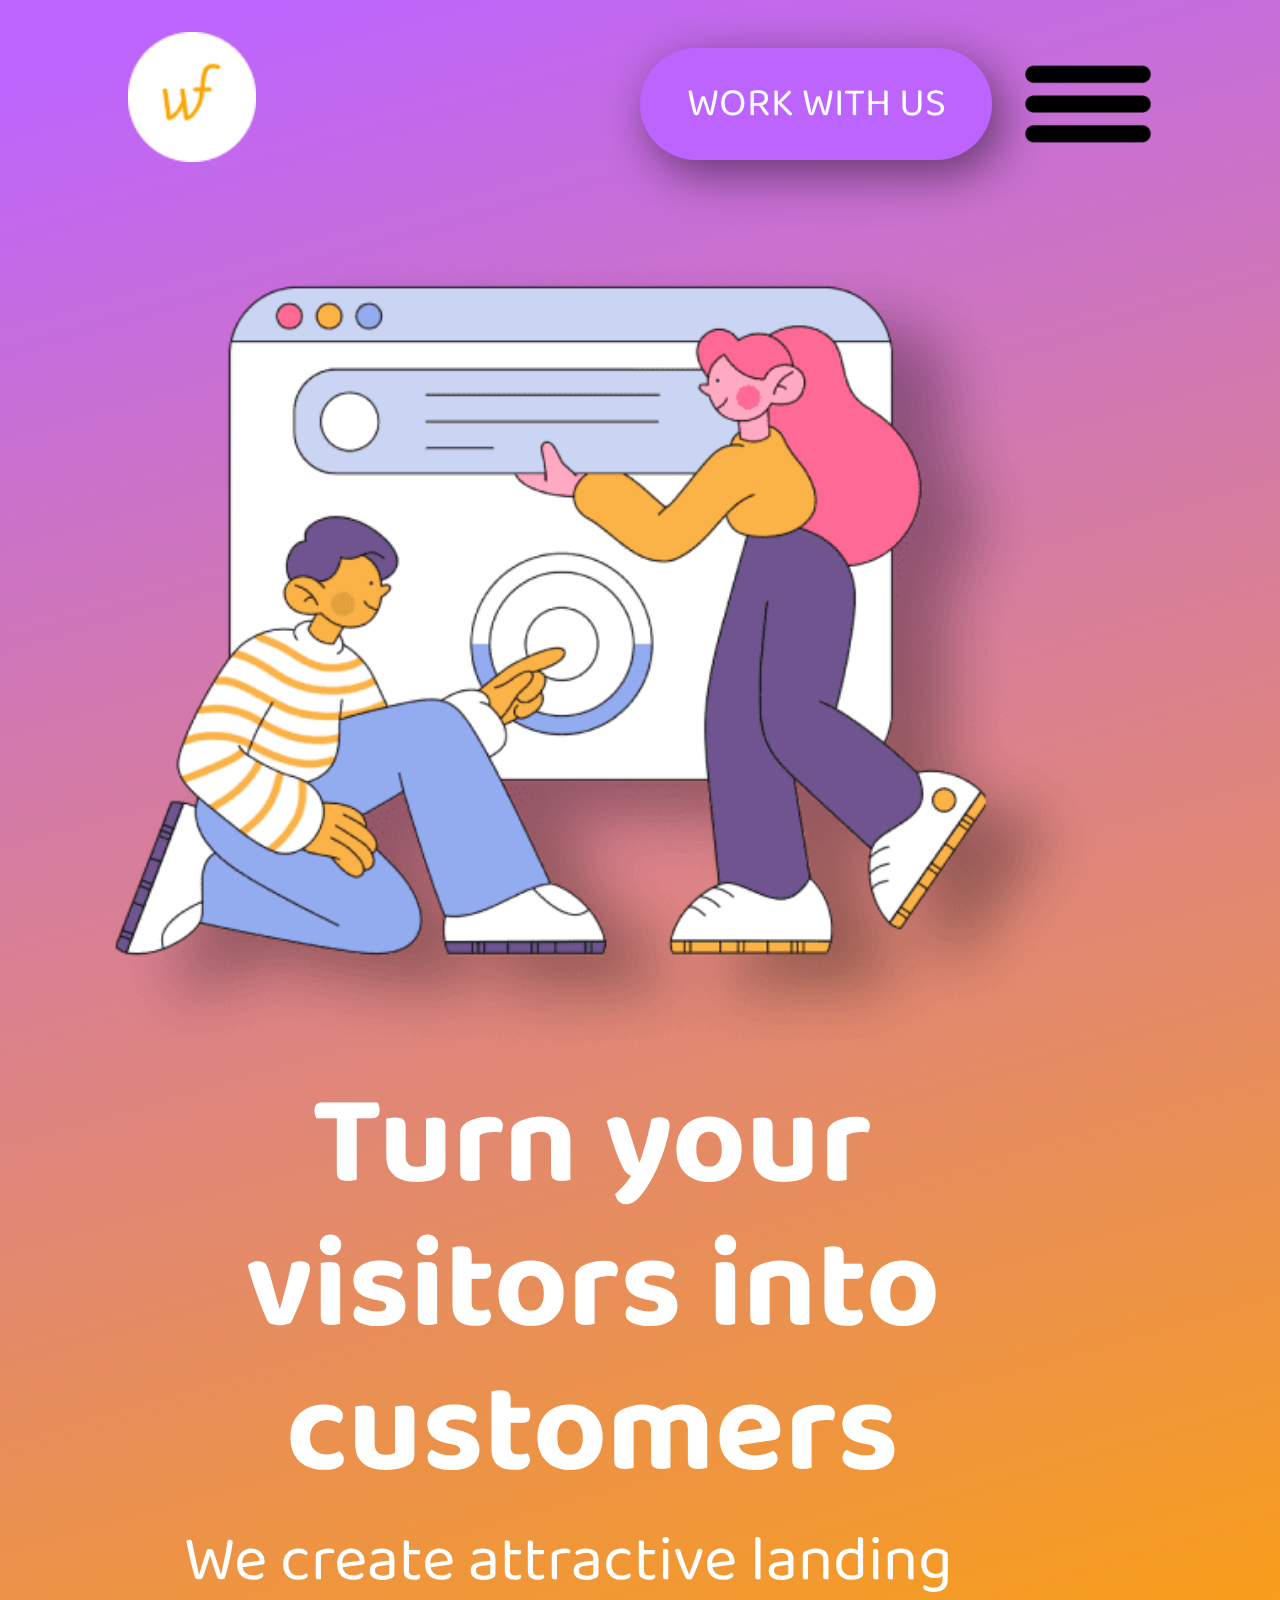
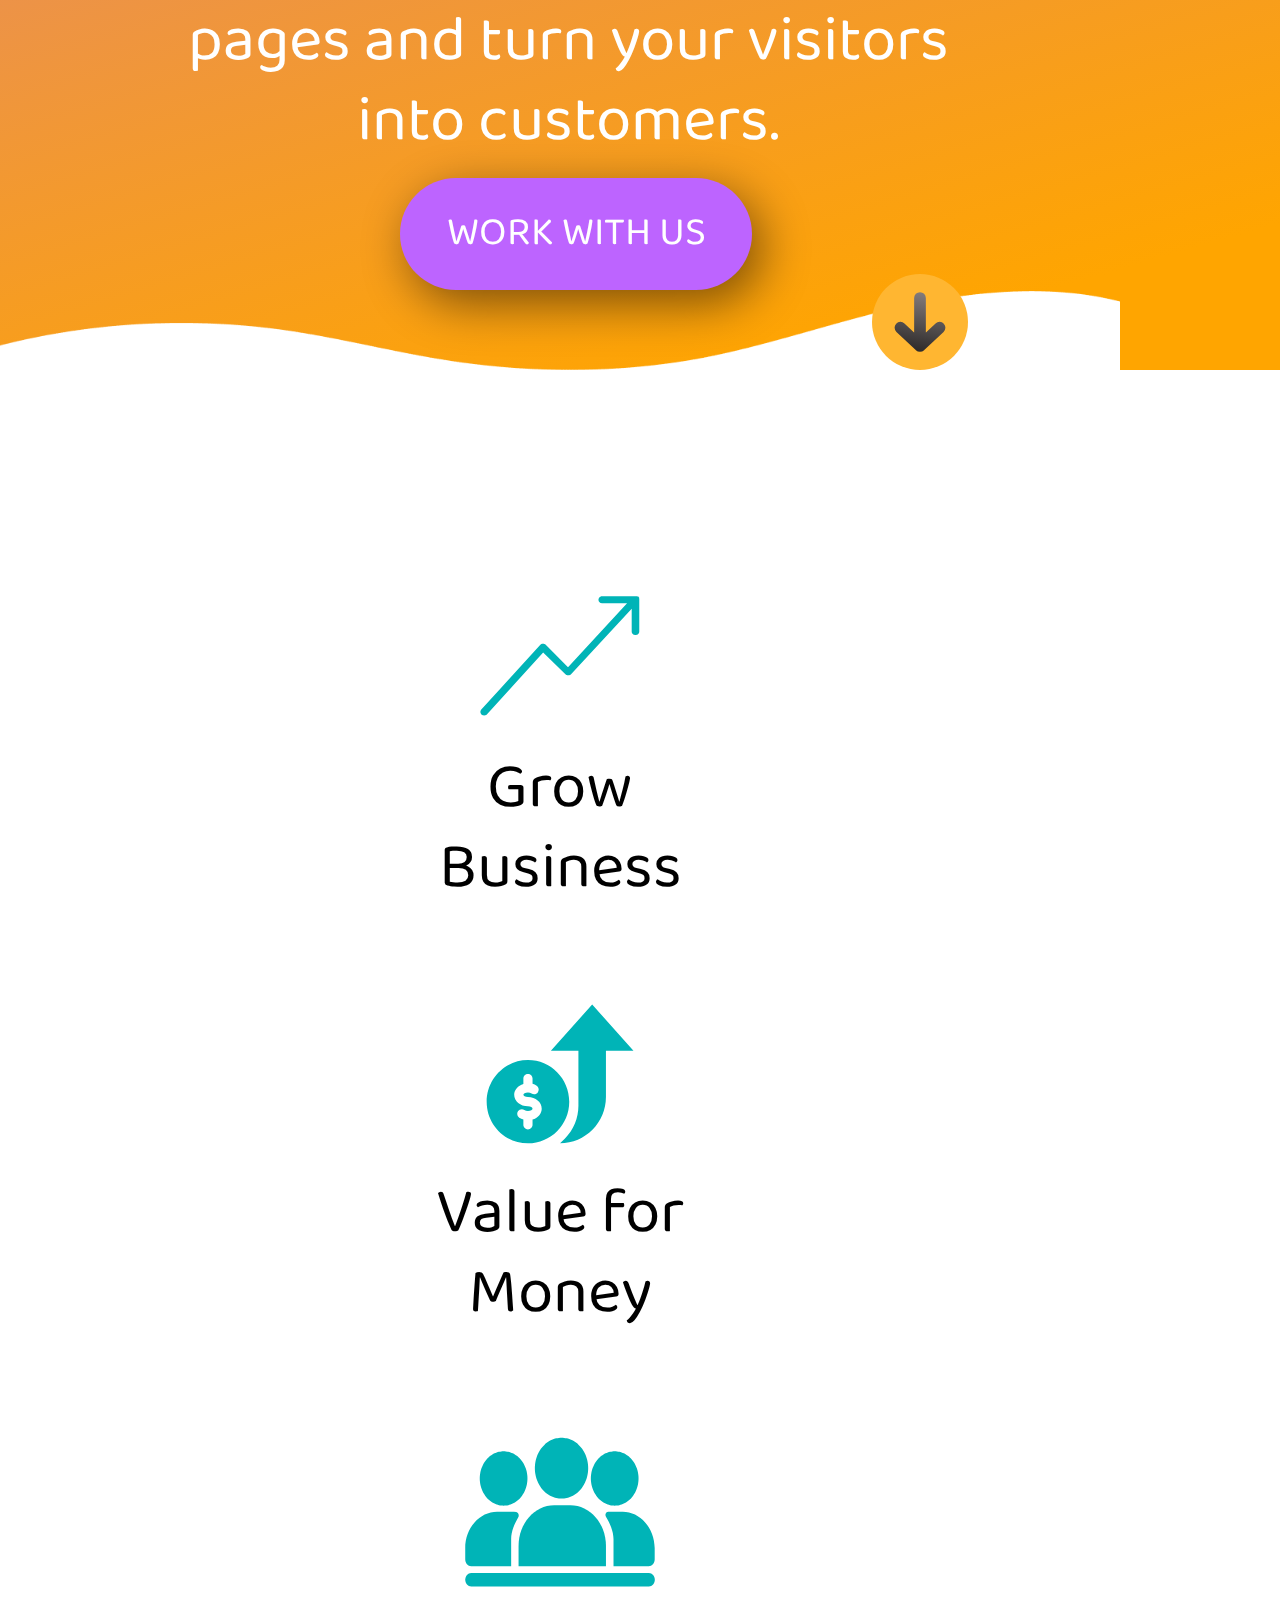
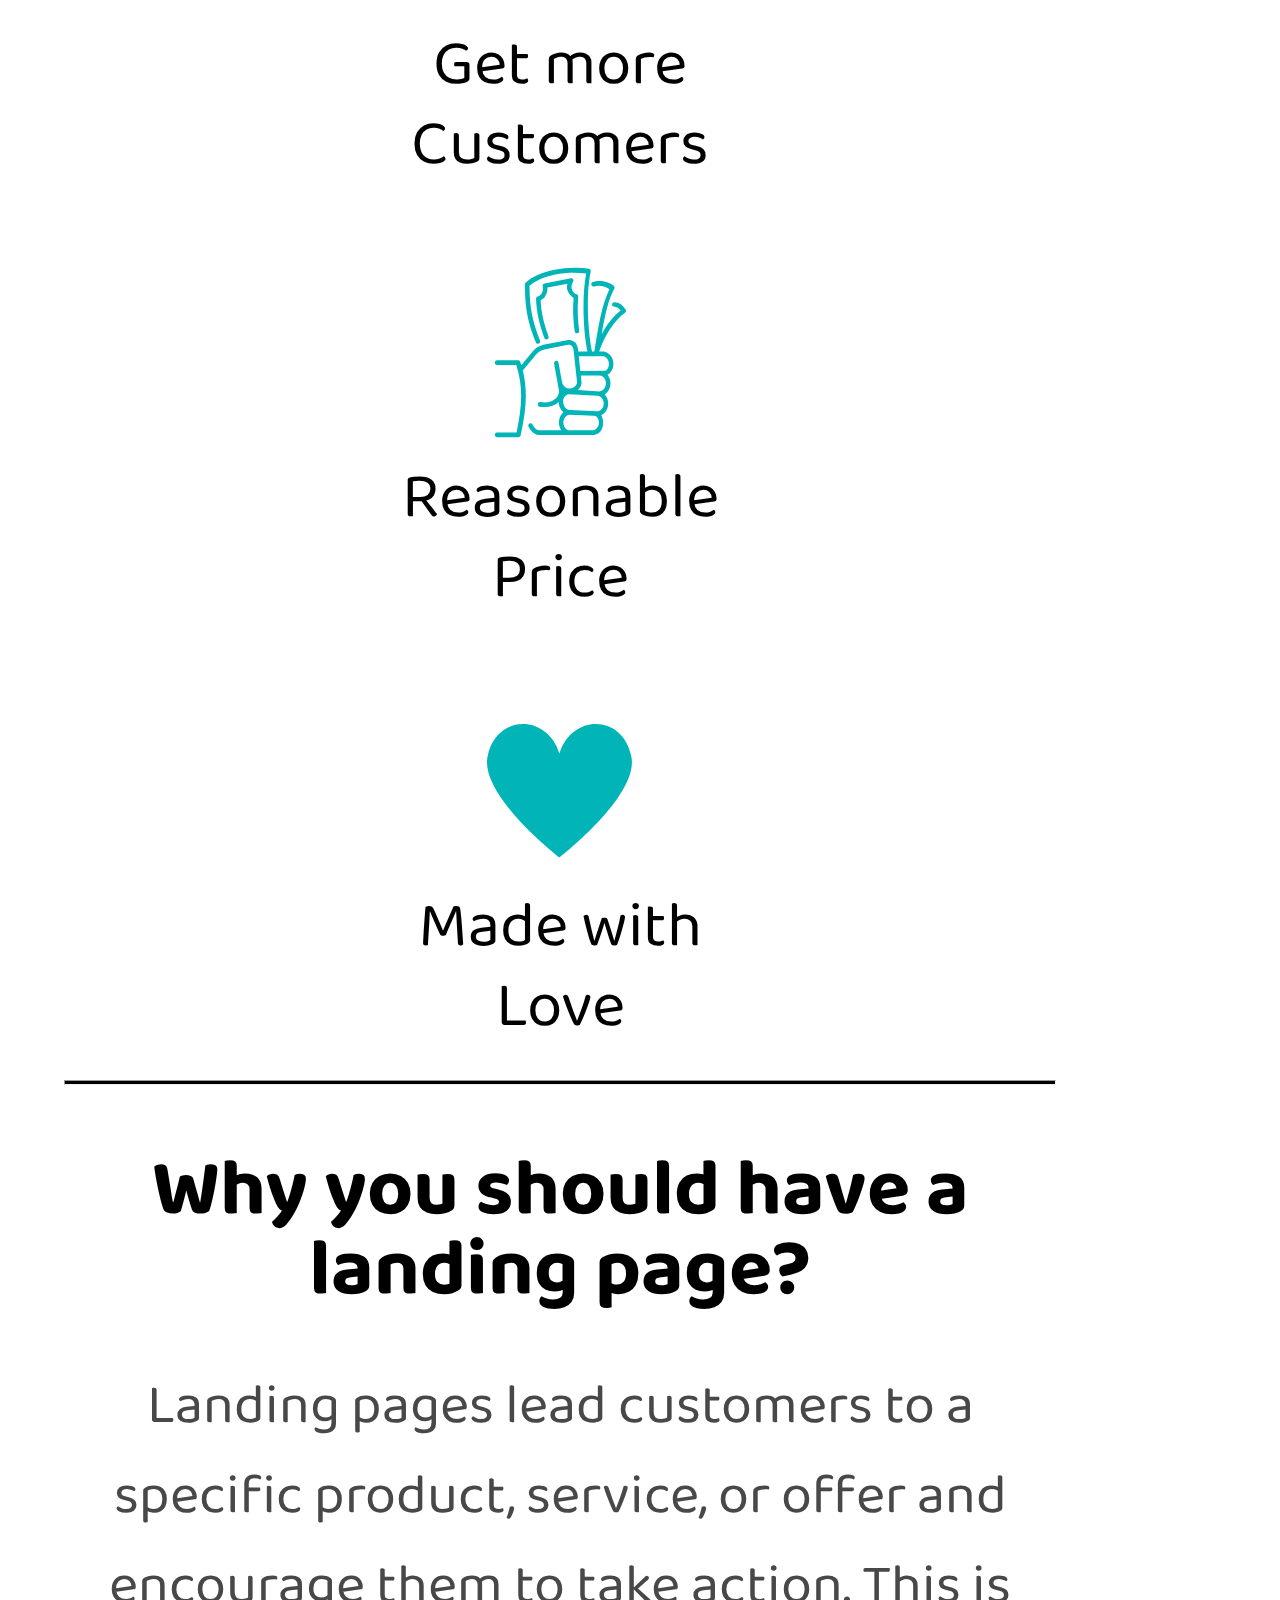
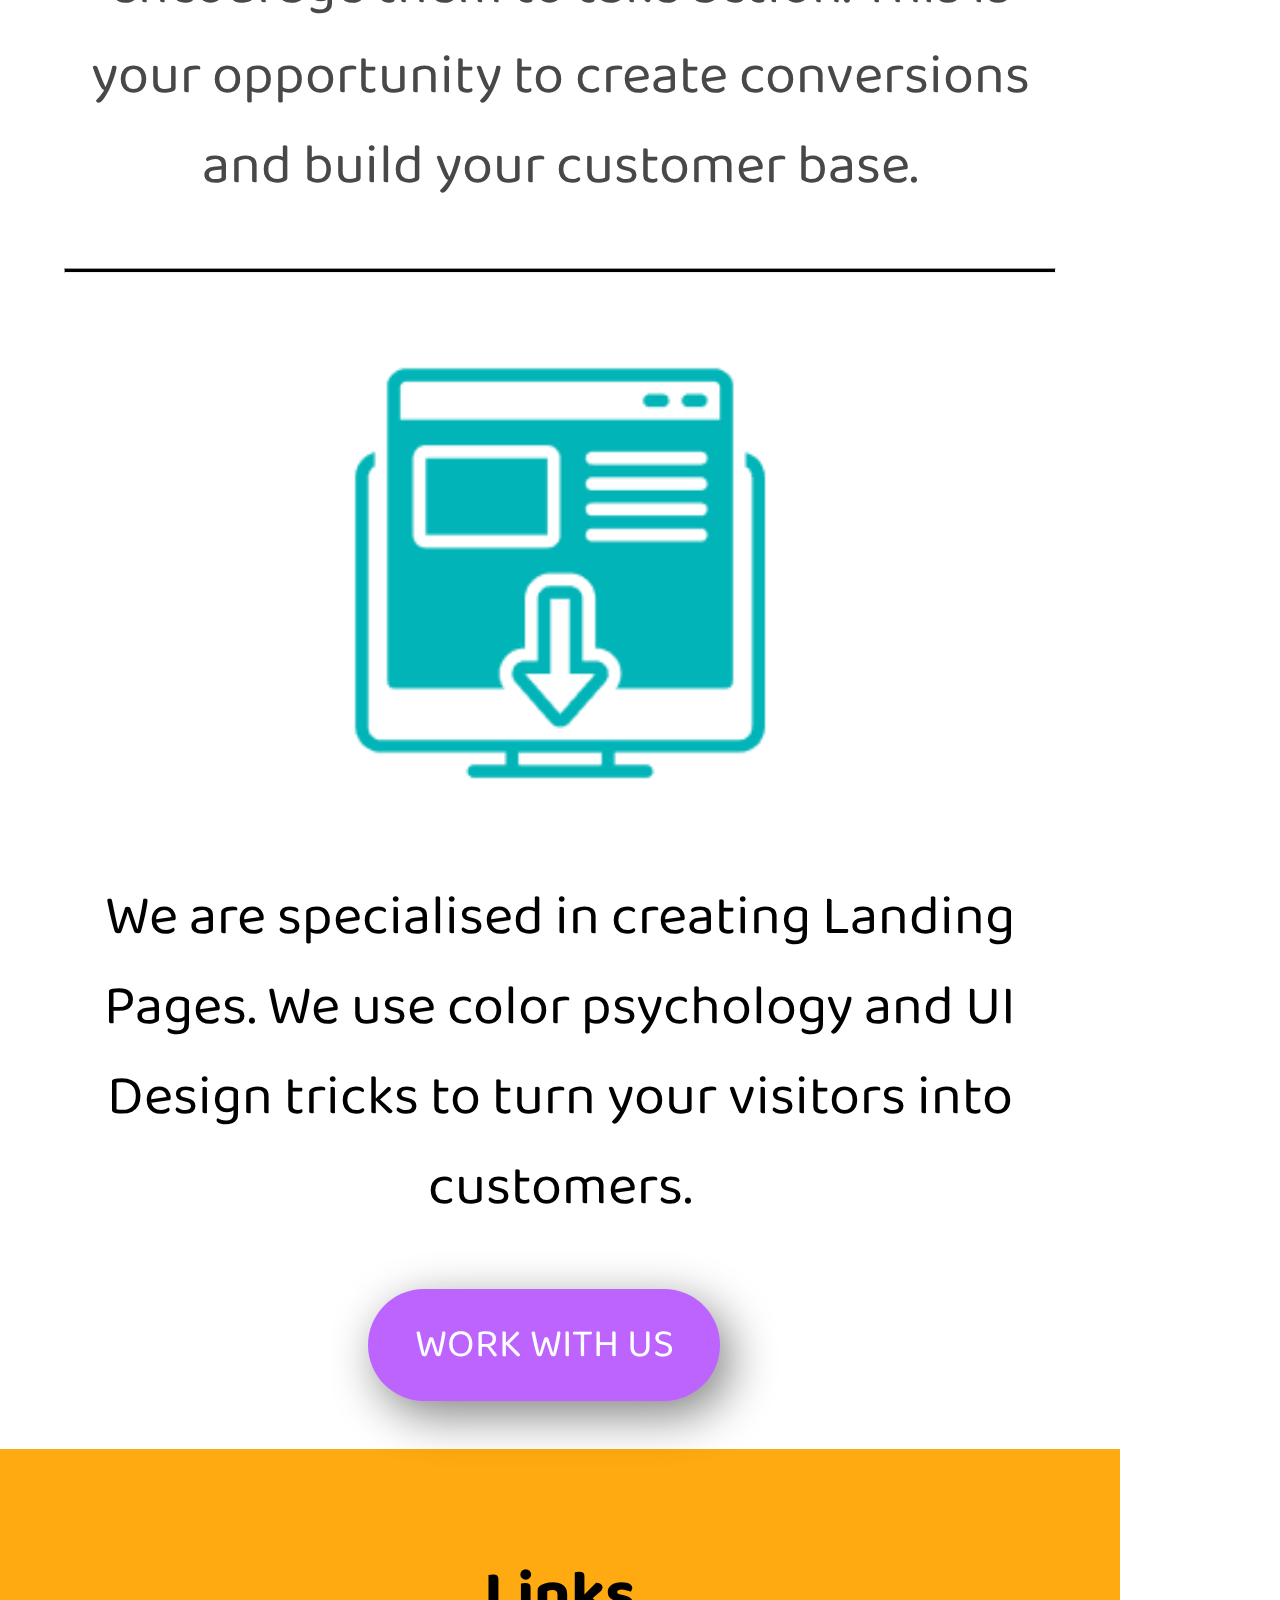
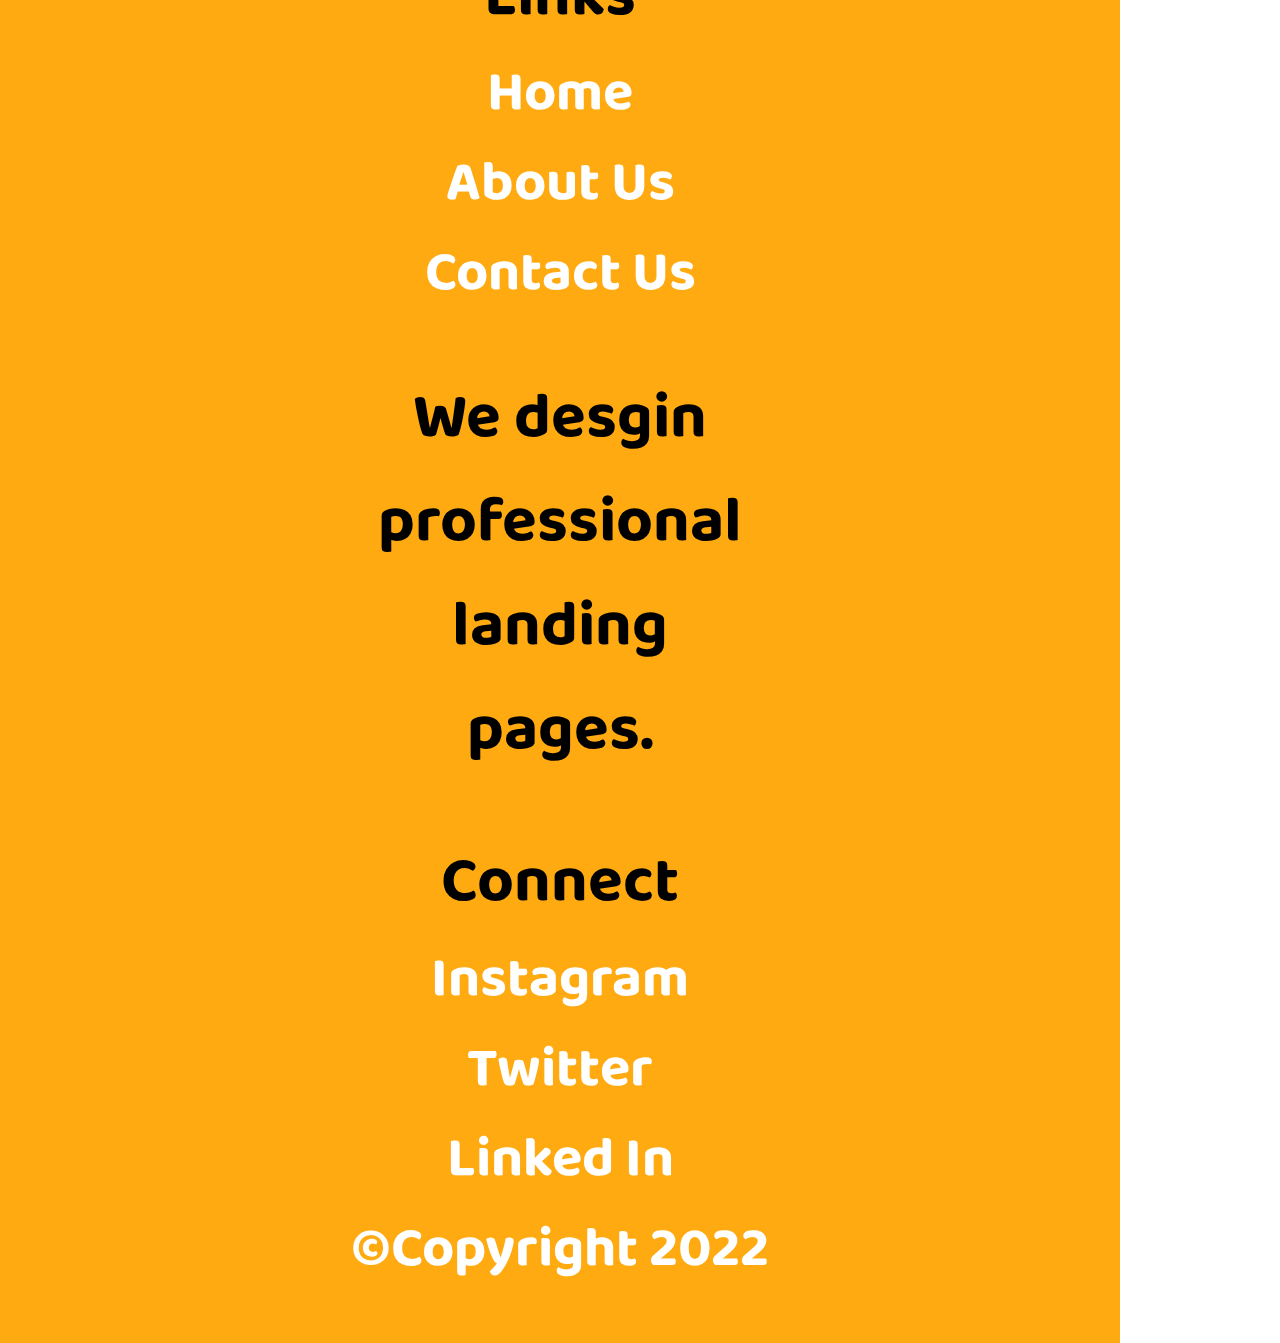
==== commit da4bfbfb: "Update index.html" ====
--- a/index.html
+++ b/index.html
@@ -11,7 +11,7 @@
     <nav>
         <div class="topNav">
             <div class="navLeft">
-                <a href="/" class="logoBtn">
+                <a href="index.html" class="logoBtn">
                 <img src="images/logo.png" alt="">
                 </a>
             </div>
--- a/stylesheets/style.css
+++ b/stylesheets/style.css
@@ -320,7 +320,7 @@
   #hero {
     background: linear-gradient(343.84deg, #FFA500 7.7%, #BD64FF 96.99%);
     height: 100%;
-    width: 100vw;
+    width: max-content;
   }
 
   #close{
@@ -334,25 +334,25 @@
   }
   
   .content {
-    height: 100%;
-    width: 100vw;
+    height: max-content;
   }
 
   .top {
     display: flex;
     flex-direction: column-reverse;
+    align-items: center;
     height: 90%;
     padding: 0;
     margin: 0;
+    width: max-content;
   }
 
   .rightHero {
-    margin-top: 2rem;
-    width: 100vw;
-    display: flex;
-    justify-content: center;
-    height: 60%;
-    padding-left: 4rem;
+    display: block;
+    width: 100%;
+    margin-top: 5rem;
+    height: 40%;
+    margin-left: 5rem;
   }
 
   .rightHero img {
@@ -368,6 +368,7 @@
   .navRight {
     display: flex;
     flex-direction: row;
+    justify-content: end;
     width: 80%;
   }
 
@@ -375,6 +376,7 @@
     display: block;
     height: 8rem;
     width: 8rem;
+    margin-right: 8rem;
   }
 
   .cta {
@@ -389,7 +391,7 @@
   }
 
   .navLeft {
-    width: 20%;
+    width: 10%;
     display: flex;
     justify-content: start;
     align-items: center;
@@ -412,6 +414,11 @@
     display: flex;
     flex-direction: row;
     justify-content: center;
+
+  }
+
+  .topNav{
+    width: 100%;
   }
 
   .logoBtn{
@@ -438,11 +445,11 @@
 
   .leftHero {
     display: block;
-    padding-top: 0;
-    width: 100vw;
+    padding-top: 5rem;
+    width: max-content;
     display: flex;
     justify-content: center;
-    height: 40%;
+    height: 60%;
   }
 
   .cta-home {
@@ -467,7 +474,6 @@
     display: flex;
     flex-direction: column;
     align-items: center;
-    width: 100vw;
     height: 100%;
     padding-top: 10rem;
   }
@@ -503,7 +509,7 @@
 
   .wave {
     position: relative;
-    width: 69rem;
+    width: 70rem;
     margin-left: -4rem;
     height: fit-content;
     display: block;
@@ -514,8 +520,11 @@
 
   .line {
     display: block;
-    width: 100vw;
     margin: 0rem 4rem;
+  }
+
+  #contents{
+    width: 70rem;
   }
 
   .why {
@@ -525,7 +534,6 @@
     justify-content: center;
     align-items: center;
     padding: 0rem 4rem;
-    width: 100vw;
   }
 
   .why h2 {
@@ -541,7 +549,6 @@
   }
 
   .service {
-    width: 100vw;
     display: flex;
     flex-direction: column;
     height: 100%;
@@ -658,4 +665,4 @@
   text-align: center;
   font-family: 'Baloo Bhai 2', cursive;
   width: 40rem;
-}+}
